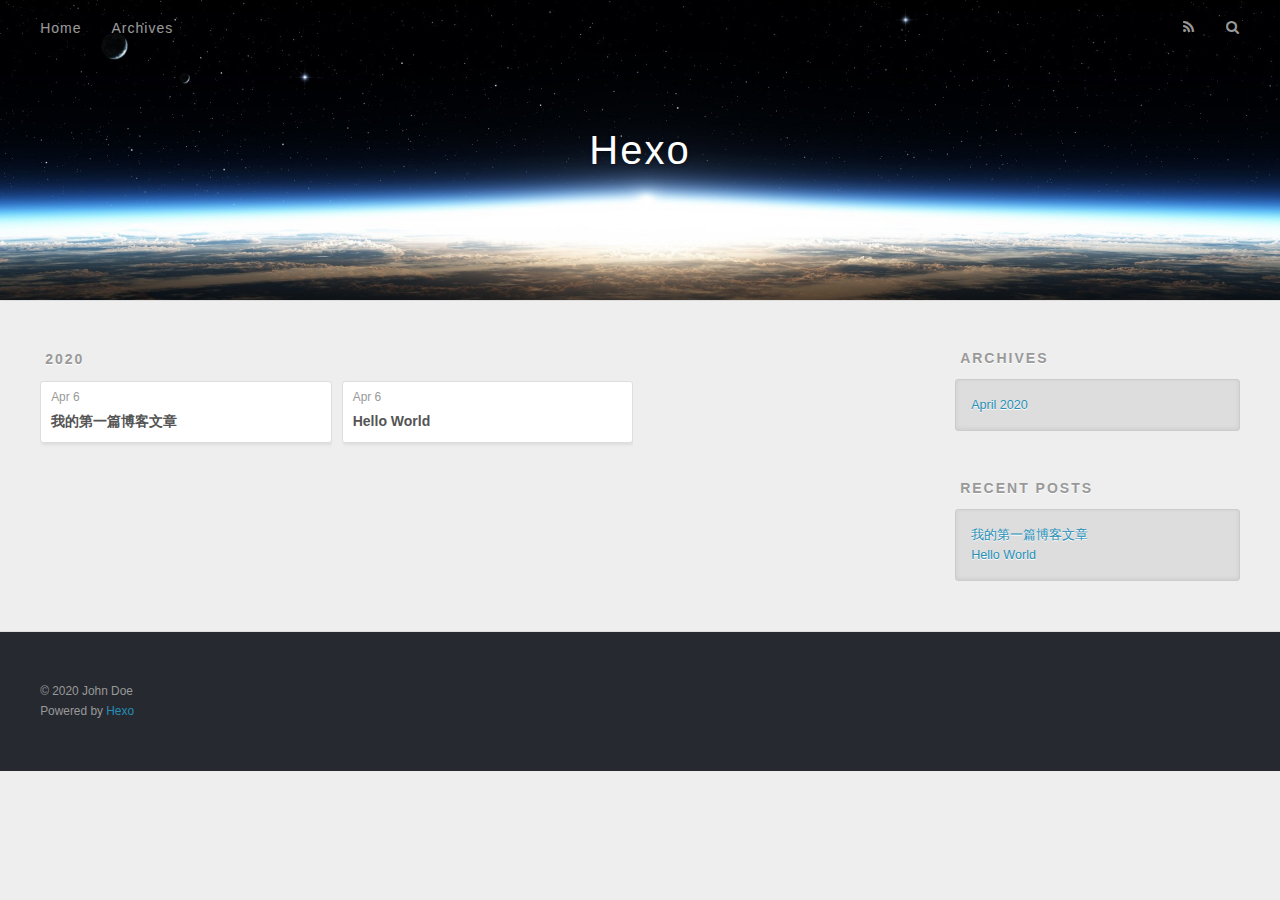
==== archives/index.html @ 7c528a24 "Site updated: 2020-04-06 23:21:14" ====
<!DOCTYPE html>
<html>
<head>
  <meta charset="utf-8">
  

  
  <title>Archives | Hexo</title>
  <meta name="viewport" content="width=device-width, initial-scale=1, maximum-scale=1">
  <meta property="og:type" content="website">
<meta property="og:title" content="Hexo">
<meta property="og:url" content="http://yoursite.com/archives/index.html">
<meta property="og:site_name" content="Hexo">
<meta property="og:locale" content="en_US">
<meta property="article:author" content="John Doe">
<meta name="twitter:card" content="summary">
  
    <link rel="alternate" href="/atom.xml" title="Hexo" type="application/atom+xml">
  
  
    <link rel="icon" href="/favicon.png">
  
  
    <link href="//fonts.googleapis.com/css?family=Source+Code+Pro" rel="stylesheet" type="text/css">
  
  
<link rel="stylesheet" href="/css/style.css">

<meta name="generator" content="Hexo 4.2.0"></head>

<body>
  <div id="container">
    <div id="wrap">
      <header id="header">
  <div id="banner"></div>
  <div id="header-outer" class="outer">
    <div id="header-title" class="inner">
      <h1 id="logo-wrap">
        <a href="/" id="logo">Hexo</a>
      </h1>
      
    </div>
    <div id="header-inner" class="inner">
      <nav id="main-nav">
        <a id="main-nav-toggle" class="nav-icon"></a>
        
          <a class="main-nav-link" href="/">Home</a>
        
          <a class="main-nav-link" href="/archives">Archives</a>
        
      </nav>
      <nav id="sub-nav">
        
          <a id="nav-rss-link" class="nav-icon" href="/atom.xml" title="RSS Feed"></a>
        
        <a id="nav-search-btn" class="nav-icon" title="Search"></a>
      </nav>
      <div id="search-form-wrap">
        <form action="//google.com/search" method="get" accept-charset="UTF-8" class="search-form"><input type="search" name="q" class="search-form-input" placeholder="Search"><button type="submit" class="search-form-submit">&#xF002;</button><input type="hidden" name="sitesearch" value="http://yoursite.com"></form>
      </div>
    </div>
  </div>
</header>
      <div class="outer">
        <section id="main">
  
  
    
    
      
      
      <section class="archives-wrap">
        <div class="archive-year-wrap">
          <a href="/archives/2020" class="archive-year">2020</a>
        </div>
        <div class="archives">
    
    <article class="archive-article archive-type-post">
  <div class="archive-article-inner">
    <header class="archive-article-header">
      <a href="/2020/04/06/%E6%88%91%E7%9A%84%E7%AC%AC%E4%B8%80%E7%AF%87%E5%8D%9A%E5%AE%A2%E6%96%87%E7%AB%A0/" class="archive-article-date">
  <time datetime="2020-04-06T15:05:26.000Z" itemprop="datePublished">Apr 6</time>
</a>
      
  
    <h1 itemprop="name">
      <a class="archive-article-title" href="/2020/04/06/%E6%88%91%E7%9A%84%E7%AC%AC%E4%B8%80%E7%AF%87%E5%8D%9A%E5%AE%A2%E6%96%87%E7%AB%A0/">我的第一篇博客文章</a>
    </h1>
  

    </header>
  </div>
</article>
  
    
    
    <article class="archive-article archive-type-post">
  <div class="archive-article-inner">
    <header class="archive-article-header">
      <a href="/2020/04/06/hello-world/" class="archive-article-date">
  <time datetime="2020-04-06T15:00:20.818Z" itemprop="datePublished">Apr 6</time>
</a>
      
  
    <h1 itemprop="name">
      <a class="archive-article-title" href="/2020/04/06/hello-world/">Hello World</a>
    </h1>
  

    </header>
  </div>
</article>
  
  
    </div></section>
  


</section>
        
          <aside id="sidebar">
  
    

  
    

  
    
  
    
  <div class="widget-wrap">
    <h3 class="widget-title">Archives</h3>
    <div class="widget">
      <ul class="archive-list"><li class="archive-list-item"><a class="archive-list-link" href="/archives/2020/04/">April 2020</a></li></ul>
    </div>
  </div>


  
    
  <div class="widget-wrap">
    <h3 class="widget-title">Recent Posts</h3>
    <div class="widget">
      <ul>
        
          <li>
            <a href="/2020/04/06/%E6%88%91%E7%9A%84%E7%AC%AC%E4%B8%80%E7%AF%87%E5%8D%9A%E5%AE%A2%E6%96%87%E7%AB%A0/">我的第一篇博客文章</a>
          </li>
        
          <li>
            <a href="/2020/04/06/hello-world/">Hello World</a>
          </li>
        
      </ul>
    </div>
  </div>

  
</aside>
        
      </div>
      <footer id="footer">
  
  <div class="outer">
    <div id="footer-info" class="inner">
      &copy; 2020 John Doe<br>
      Powered by <a href="http://hexo.io/" target="_blank">Hexo</a>
    </div>
  </div>
</footer>
    </div>
    <nav id="mobile-nav">
  
    <a href="/" class="mobile-nav-link">Home</a>
  
    <a href="/archives" class="mobile-nav-link">Archives</a>
  
</nav>
    

<script src="//ajax.googleapis.com/ajax/libs/jquery/2.0.3/jquery.min.js"></script>


  
<link rel="stylesheet" href="/fancybox/jquery.fancybox.css">

  
<script src="/fancybox/jquery.fancybox.pack.js"></script>




<script src="/js/script.js"></script>




  </div>
</body>
</html>
---- css/style.css ----
body {
  width: 100%;
}
body:before,
body:after {
  content: "";
  display: table;
}
body:after {
  clear: both;
}
html,
body,
div,
span,
applet,
object,
iframe,
h1,
h2,
h3,
h4,
h5,
h6,
p,
blockquote,
pre,
a,
abbr,
acronym,
address,
big,
cite,
code,
del,
dfn,
em,
img,
ins,
kbd,
q,
s,
samp,
small,
strike,
strong,
sub,
sup,
tt,
var,
dl,
dt,
dd,
ol,
ul,
li,
fieldset,
form,
label,
legend,
table,
caption,
tbody,
tfoot,
thead,
tr,
th,
td {
  margin: 0;
  padding: 0;
  border: 0;
  outline: 0;
  font-weight: inherit;
  font-style: inherit;
  font-family: inherit;
  font-size: 100%;
  vertical-align: baseline;
}
body {
  line-height: 1;
  color: #000;
  background: #fff;
}
ol,
ul {
  list-style: none;
}
table {
  border-collapse: separate;
  border-spacing: 0;
  vertical-align: middle;
}
caption,
th,
td {
  text-align: left;
  font-weight: normal;
  vertical-align: middle;
}
a img {
  border: none;
}
input,
button {
  margin: 0;
  padding: 0;
}
input::-moz-focus-inner,
button::-moz-focus-inner {
  border: 0;
  padding: 0;
}
@font-face {
  font-family: FontAwesome;
  font-style: normal;
  font-weight: normal;
  src: url("fonts/fontawesome-webfont.eot?v=#4.0.3");
  src: url("fonts/fontawesome-webfont.eot?#iefix&v=#4.0.3") format("embedded-opentype"), url("fonts/fontawesome-webfont.woff?v=#4.0.3") format("woff"), url("fonts/fontawesome-webfont.ttf?v=#4.0.3") format("truetype"), url("fonts/fontawesome-webfont.svg#fontawesomeregular?v=#4.0.3") format("svg");
}
html,
body,
#container {
  height: 100%;
}
body {
  background: #eee;
  font: 14px -apple-system, BlinkMacSystemFont, "Segoe UI", "Roboto", "Oxygen", "Ubuntu", "Cantarell", "Fira Sans", "Droid Sans", "Helvetica Neue", sans-serif;
  -webkit-text-size-adjust: 100%;
}
.outer {
  max-width: 1220px;
  margin: 0 auto;
  padding: 0 20px;
}
.outer:before,
.outer:after {
  content: "";
  display: table;
}
.outer:after {
  clear: both;
}
.inner {
  display: inline;
  float: left;
  width: 98.33333333333333%;
  margin: 0 0.833333333333333%;
}
.left,
.alignleft {
  float: left;
}
.right,
.alignright {
  float: right;
}
.clear {
  clear: both;
}
#container {
  position: relative;
}
.mobile-nav-on {
  overflow: hidden;
}
#wrap {
  height: 100%;
  width: 100%;
  position: absolute;
  top: 0;
  left: 0;
  -webkit-transition: 0.2s ease-out;
  -moz-transition: 0.2s ease-out;
  -ms-transition: 0.2s ease-out;
  transition: 0.2s ease-out;
  z-index: 1;
  background: #eee;
}
.mobile-nav-on #wrap {
  left: 280px;
}
@media screen and (min-width: 768px) {
  #main {
    display: inline;
    float: left;
    width: 73.33333333333333%;
    margin: 0 0.833333333333333%;
  }
}
.article-date,
.article-category-link,
.archive-year,
.widget-title {
  text-decoration: none;
  text-transform: uppercase;
  letter-spacing: 2px;
  color: #999;
  margin-bottom: 1em;
  margin-left: 5px;
  line-height: 1em;
  text-shadow: 0 1px #fff;
  font-weight: bold;
}
.article-inner,
.archive-article-inner {
  background: #fff;
  -webkit-box-shadow: 1px 2px 3px #ddd;
  box-shadow: 1px 2px 3px #ddd;
  border: 1px solid #ddd;
  border-radius: 3px;
}
.article-entry h1,
.widget h1 {
  font-size: 2em;
}
.article-entry h2,
.widget h2 {
  font-size: 1.5em;
}
.article-entry h3,
.widget h3 {
  font-size: 1.3em;
}
.article-entry h4,
.widget h4 {
  font-size: 1.2em;
}
.article-entry h5,
.widget h5 {
  font-size: 1em;
}
.article-entry h6,
.widget h6 {
  font-size: 1em;
  color: #999;
}
.article-entry hr,
.widget hr {
  border: 1px dashed #ddd;
}
.article-entry strong,
.widget strong {
  font-weight: bold;
}
.article-entry em,
.widget em,
.article-entry cite,
.widget cite {
  font-style: italic;
}
.article-entry sup,
.widget sup,
.article-entry sub,
.widget sub {
  font-size: 0.75em;
  line-height: 0;
  position: relative;
  vertical-align: baseline;
}
.article-entry sup,
.widget sup {
  top: -0.5em;
}
.article-entry sub,
.widget sub {
  bottom: -0.2em;
}
.article-entry small,
.widget small {
  font-size: 0.85em;
}
.article-entry acronym,
.widget acronym,
.article-entry abbr,
.widget abbr {
  border-bottom: 1px dotted;
}
.article-entry ul,
.widget ul,
.article-entry ol,
.widget ol,
.article-entry dl,
.widget dl {
  margin: 0 20px;
  line-height: 1.6em;
}
.article-entry ul ul,
.widget ul ul,
.article-entry ol ul,
.widget ol ul,
.article-entry ul ol,
.widget ul ol,
.article-entry ol ol,
.widget ol ol {
  margin-top: 0;
  margin-bottom: 0;
}
.article-entry ul,
.widget ul {
  list-style: disc;
}
.article-entry ol,
.widget ol {
  list-style: decimal;
}
.article-entry dt,
.widget dt {
  font-weight: bold;
}
#header {
  height: 300px;
  position: relative;
  border-bottom: 1px solid #ddd;
}
#header:before,
#header:after {
  content: "";
  position: absolute;
  left: 0;
  right: 0;
  height: 40px;
}
#header:before {
  top: 0;
  background: -webkit-linear-gradient(rgba(0,0,0,0.2), transparent);
  background: -moz-linear-gradient(rgba(0,0,0,0.2), transparent);
  background: -ms-linear-gradient(rgba(0,0,0,0.2), transparent);
  background: linear-gradient(rgba(0,0,0,0.2), transparent);
}
#header:after {
  bottom: 0;
  background: -webkit-linear-gradient(transparent, rgba(0,0,0,0.2));
  background: -moz-linear-gradient(transparent, rgba(0,0,0,0.2));
  background: -ms-linear-gradient(transparent, rgba(0,0,0,0.2));
  background: linear-gradient(transparent, rgba(0,0,0,0.2));
}
#header-outer {
  height: 100%;
  position: relative;
}
#header-inner {
  position: relative;
  overflow: hidden;
}
#banner {
  position: absolute;
  top: 0;
  left: 0;
  width: 100%;
  height: 100%;
  background: url("images/banner.jpg") center #000;
  -webkit-background-size: cover;
  -moz-background-size: cover;
  background-size: cover;
  z-index: -1;
}
#header-title {
  text-align: center;
  height: 40px;
  position: absolute;
  top: 50%;
  left: 0;
  margin-top: -20px;
}
#logo,
#subtitle {
  text-decoration: none;
  color: #fff;
  font-weight: 300;
  text-shadow: 0 1px 4px rgba(0,0,0,0.3);
}
#logo {
  font-size: 40px;
  line-height: 40px;
  letter-spacing: 2px;
}
#subtitle {
  font-size: 16px;
  line-height: 16px;
  letter-spacing: 1px;
}
#subtitle-wrap {
  margin-top: 16px;
}
#main-nav {
  float: left;
  margin-left: -15px;
}
.nav-icon,
.main-nav-link {
  float: left;
  color: #fff;
  opacity: 0.6;
  text-decoration: none;
  text-shadow: 0 1px rgba(0,0,0,0.2);
  -webkit-transition: opacity 0.2s;
  -moz-transition: opacity 0.2s;
  -ms-transition: opacity 0.2s;
  transition: opacity 0.2s;
  display: block;
  padding: 20px 15px;
}
.nav-icon:hover,
.main-nav-link:hover {
  opacity: 1;
}
.nav-icon {
  font-family: FontAwesome;
  text-align: center;
  font-size: 14px;
  width: 14px;
  height: 14px;
  padding: 20px 15px;
  position: relative;
  cursor: pointer;
}
.main-nav-link {
  font-weight: 300;
  letter-spacing: 1px;
}
@media screen and (max-width: 479px) {
  .main-nav-link {
    display: none;
  }
}
#main-nav-toggle {
  display: none;
}
#main-nav-toggle:before {
  content: "\f0c9";
}
@media screen and (max-width: 479px) {
  #main-nav-toggle {
    display: block;
  }
}
#sub-nav {
  float: right;
  margin-right: -15px;
}
#nav-rss-link:before {
  content: "\f09e";
}
#nav-search-btn:before {
  content: "\f002";
}
#search-form-wrap {
  position: absolute;
  top: 15px;
  width: 150px;
  height: 30px;
  right: -150px;
  opacity: 0;
  -webkit-transition: 0.2s ease-out;
  -moz-transition: 0.2s ease-out;
  -ms-transition: 0.2s ease-out;
  transition: 0.2s ease-out;
}
#search-form-wrap.on {
  opacity: 1;
  right: 0;
}
@media screen and (max-width: 479px) {
  #search-form-wrap {
    width: 100%;
    right: -100%;
  }
}
.search-form {
  position: absolute;
  top: 0;
  left: 0;
  right: 0;
  background: #fff;
  padding: 5px 15px;
  border-radius: 15px;
  -webkit-box-shadow: 0 0 10px rgba(0,0,0,0.3);
  box-shadow: 0 0 10px rgba(0,0,0,0.3);
}
.search-form-input {
  border: none;
  background: none;
  color: #555;
  width: 100%;
  font: 13px -apple-system, BlinkMacSystemFont, "Segoe UI", "Roboto", "Oxygen", "Ubuntu", "Cantarell", "Fira Sans", "Droid Sans", "Helvetica Neue", sans-serif;
  outline: none;
}
.search-form-input::-webkit-search-results-decoration,
.search-form-input::-webkit-search-cancel-button {
  -webkit-appearance: none;
}
.search-form-submit {
  position: absolute;
  top: 50%;
  right: 10px;
  margin-top: -7px;
  font: 13px FontAwesome;
  border: none;
  background: none;
  color: #bbb;
  cursor: pointer;
}
.search-form-submit:hover,
.search-form-submit:focus {
  color: #777;
}
.article {
  margin: 50px 0;
}
.article-inner {
  overflow: hidden;
}
.article-meta:before,
.article-meta:after {
  content: "";
  display: table;
}
.article-meta:after {
  clear: both;
}
.article-date {
  float: left;
}
.article-category {
  float: left;
  line-height: 1em;
  color: #ccc;
  text-shadow: 0 1px #fff;
  margin-left: 8px;
}
.article-category:before {
  content: "\2022";
}
.article-category-link {
  margin: 0 12px 1em;
}
.article-header {
  padding: 20px 20px 0;
}
.article-title {
  text-decoration: none;
  font-size: 2em;
  font-weight: bold;
  color: #555;
  line-height: 1.1em;
  -webkit-transition: color 0.2s;
  -moz-transition: color 0.2s;
  -ms-transition: color 0.2s;
  transition: color 0.2s;
}
a.article-title:hover {
  color: #258fb8;
}
.article-entry {
  color: #555;
  padding: 0 20px;
}
.article-entry:before,
.article-entry:after {
  content: "";
  display: table;
}
.article-entry:after {
  clear: both;
}
.article-entry p,
.article-entry table {
  line-height: 1.6em;
  margin: 1.6em 0;
}
.article-entry h1,
.article-entry h2,
.article-entry h3,
.article-entry h4,
.article-entry h5,
.article-entry h6 {
  font-weight: bold;
}
.article-entry h1,
.article-entry h2,
.article-entry h3,
.article-entry h4,
.article-entry h5,
.article-entry h6 {
  line-height: 1.1em;
  margin: 1.1em 0;
}
.article-entry a {
  color: #258fb8;
  text-decoration: none;
}
.article-entry a:hover {
  text-decoration: underline;
}
.article-entry ul,
.article-entry ol,
.article-entry dl {
  margin-top: 1.6em;
  margin-bottom: 1.6em;
}
.article-entry img,
.article-entry video {
  max-width: 100%;
  height: auto;
  display: block;
  margin: auto;
}
.article-entry iframe {
  border: none;
}
.article-entry table {
  width: 100%;
  border-collapse: collapse;
  border-spacing: 0;
}
.article-entry th {
  font-weight: bold;
  border-bottom: 3px solid #ddd;
  padding-bottom: 0.5em;
}
.article-entry td {
  border-bottom: 1px solid #ddd;
  padding: 10px 0;
}
.article-entry blockquote {
  font-family: Georgia, "Times New Roman", serif;
  font-size: 1.4em;
  margin: 1.6em 20px;
  text-align: center;
}
.article-entry blockquote footer {
  font-size: 14px;
  margin: 1.6em 0;
  font-family: -apple-system, BlinkMacSystemFont, "Segoe UI", "Roboto", "Oxygen", "Ubuntu", "Cantarell", "Fira Sans", "Droid Sans", "Helvetica Neue", sans-serif;
}
.article-entry blockquote footer cite:before {
  content: "—";
  padding: 0 0.5em;
}
.article-entry .pullquote {
  text-align: left;
  width: 45%;
  margin: 0;
}
.article-entry .pullquote.left {
  margin-left: 0.5em;
  margin-right: 1em;
}
.article-entry .pullquote.right {
  margin-right: 0.5em;
  margin-left: 1em;
}
.article-entry .caption {
  color: #999;
  display: block;
  font-size: 0.9em;
  margin-top: 0.5em;
  position: relative;
  text-align: center;
}
.article-entry .video-container {
  position: relative;
  padding-top: 56.25%;
  height: 0;
  overflow: hidden;
}
.article-entry .video-container iframe,
.article-entry .video-container object,
.article-entry .video-container embed {
  position: absolute;
  top: 0;
  left: 0;
  width: 100%;
  height: 100%;
  margin-top: 0;
}
.article-more-link a {
  display: inline-block;
  line-height: 1em;
  padding: 6px 15px;
  border-radius: 15px;
  background: #eee;
  color: #999;
  text-shadow: 0 1px #fff;
  text-decoration: none;
}
.article-more-link a:hover {
  background: #258fb8;
  color: #fff;
  text-decoration: none;
  text-shadow: 0 1px #1e7293;
}
.article-footer {
  font-size: 0.85em;
  line-height: 1.6em;
  border-top: 1px solid #ddd;
  padding-top: 1.6em;
  margin: 0 20px 20px;
}
.article-footer:before,
.article-footer:after {
  content: "";
  display: table;
}
.article-footer:after {
  clear: both;
}
.article-footer a {
  color: #999;
  text-decoration: none;
}
.article-footer a:hover {
  color: #555;
}
.article-tag-list-item {
  float: left;
  margin-right: 10px;
}
.article-tag-list-link:before {
  content: "#";
}
.article-comment-link {
  float: right;
}
.article-comment-link:before {
  content: "\f075";
  font-family: FontAwesome;
  padding-right: 8px;
}
.article-share-link {
  cursor: pointer;
  float: right;
  margin-left: 20px;
}
.article-share-link:before {
  content: "\f064";
  font-family: FontAwesome;
  padding-right: 6px;
}
#article-nav {
  position: relative;
}
#article-nav:before,
#article-nav:after {
  content: "";
  display: table;
}
#article-nav:after {
  clear: both;
}
@media screen and (min-width: 768px) {
  #article-nav {
    margin: 50px 0;
  }
  #article-nav:before {
    width: 8px;
    height: 8px;
    position: absolute;
    top: 50%;
    left: 50%;
    margin-top: -4px;
    margin-left: -4px;
    content: "";
    border-radius: 50%;
    background: #ddd;
    -webkit-box-shadow: 0 1px 2px #fff;
    box-shadow: 0 1px 2px #fff;
  }
}
.article-nav-link-wrap {
  text-decoration: none;
  text-shadow: 0 1px #fff;
  color: #999;
  -webkit-box-sizing: border-box;
  -moz-box-sizing: border-box;
  box-sizing: border-box;
  margin-top: 50px;
  text-align: center;
  display: block;
}
.article-nav-link-wrap:hover {
  color: #555;
}
@media screen and (min-width: 768px) {
  .article-nav-link-wrap {
    width: 50%;
    margin-top: 0;
  }
}
@media screen and (min-width: 768px) {
  #article-nav-newer {
    float: left;
    text-align: right;
    padding-right: 20px;
  }
}
@media screen and (min-width: 768px) {
  #article-nav-older {
    float: right;
    text-align: left;
    padding-left: 20px;
  }
}
.article-nav-caption {
  text-transform: uppercase;
  letter-spacing: 2px;
  color: #ddd;
  line-height: 1em;
  font-weight: bold;
}
#article-nav-newer .article-nav-caption {
  margin-right: -2px;
}
.article-nav-title {
  font-size: 0.85em;
  line-height: 1.6em;
  margin-top: 0.5em;
}
.article-share-box {
  position: absolute;
  display: none;
  background: #fff;
  -webkit-box-shadow: 1px 2px 10px rgba(0,0,0,0.2);
  box-shadow: 1px 2px 10px rgba(0,0,0,0.2);
  border-radius: 3px;
  margin-left: -145px;
  overflow: hidden;
  z-index: 1;
}
.article-share-box.on {
  display: block;
}
.article-share-input {
  width: 100%;
  background: none;
  -webkit-box-sizing: border-box;
  -moz-box-sizing: border-box;
  box-sizing: border-box;
  font: 14px -apple-system, BlinkMacSystemFont, "Segoe UI", "Roboto", "Oxygen", "Ubuntu", "Cantarell", "Fira Sans", "Droid Sans", "Helvetica Neue", sans-serif;
  padding: 0 15px;
  color: #555;
  outline: none;
  border: 1px solid #ddd;
  border-radius: 3px 3px 0 0;
  height: 36px;
  line-height: 36px;
}
.article-share-links {
  background: #eee;
}
.article-share-links:before,
.article-share-links:after {
  content: "";
  display: table;
}
.article-share-links:after {
  clear: both;
}
.article-share-twitter,
.article-share-facebook,
.article-share-pinterest,
.article-share-google {
  width: 50px;
  height: 36px;
  display: block;
  float: left;
  position: relative;
  color: #999;
  text-shadow: 0 1px #fff;
}
.article-share-twitter:before,
.article-share-facebook:before,
.article-share-pinterest:before,
.article-share-google:before {
  font-size: 20px;
  font-family: FontAwesome;
  width: 20px;
  height: 20px;
  position: absolute;
  top: 50%;
  left: 50%;
  margin-top: -10px;
  margin-left: -10px;
  text-align: center;
}
.article-share-twitter:hover,
.article-share-facebook:hover,
.article-share-pinterest:hover,
.article-share-google:hover {
  color: #fff;
}
.article-share-twitter:before {
  content: "\f099";
}
.article-share-twitter:hover {
  background: #00aced;
  text-shadow: 0 1px #008abe;
}
.article-share-facebook:before {
  content: "\f09a";
}
.article-share-facebook:hover {
  background: #3b5998;
  text-shadow: 0 1px #2f477a;
}
.article-share-pinterest:before {
  content: "\f0d2";
}
.article-share-pinterest:hover {
  background: #cb2027;
  text-shadow: 0 1px #a21a1f;
}
.article-share-google:before {
  content: "\f0d5";
}
.article-share-google:hover {
  background: #dd4b39;
  text-shadow: 0 1px #be3221;
}
.article-gallery {
  background: #000;
  position: relative;
}
.article-gallery-photos {
  position: relative;
  overflow: hidden;
}
.article-gallery-img {
  display: none;
  max-width: 100%;
}
.article-gallery-img:first-child {
  display: block;
}
.article-gallery-img.loaded {
  position: absolute;
  display: block;
}
.article-gallery-img img {
  display: block;
  max-width: 100%;
  margin: 0 auto;
}
#comments {
  background: #fff;
  -webkit-box-shadow: 1px 2px 3px #ddd;
  box-shadow: 1px 2px 3px #ddd;
  padding: 20px;
  border: 1px solid #ddd;
  border-radius: 3px;
  margin: 50px 0;
}
#comments a {
  color: #258fb8;
}
.archives-wrap {
  margin: 50px 0;
}
.archives:before,
.archives:after {
  content: "";
  display: table;
}
.archives:after {
  clear: both;
}
.archive-year-wrap {
  margin-bottom: 1em;
}
.archives {
  -webkit-column-gap: 10px;
  -moz-column-gap: 10px;
  column-gap: 10px;
}
@media screen and (min-width: 480px) and (max-width: 767px) {
  .archives {
    -webkit-column-count: 2;
    -moz-column-count: 2;
    column-count: 2;
  }
}
@media screen and (min-width: 768px) {
  .archives {
    -webkit-column-count: 3;
    -moz-column-count: 3;
    column-count: 3;
  }
}
.archive-article {
  -webkit-column-break-inside: avoid;
  page-break-inside: avoid;
  overflow: hidden;
  break-inside: avoid-column;
}
.archive-article-inner {
  padding: 10px;
  margin-bottom: 15px;
}
.archive-article-title {
  text-decoration: none;
  font-weight: bold;
  color: #555;
  -webkit-transition: color 0.2s;
  -moz-transition: color 0.2s;
  -ms-transition: color 0.2s;
  transition: color 0.2s;
  line-height: 1.6em;
}
.archive-article-title:hover {
  color: #258fb8;
}
.archive-article-footer {
  margin-top: 1em;
}
.archive-article-date {
  color: #999;
  text-decoration: none;
  font-size: 0.85em;
  line-height: 1em;
  margin-bottom: 0.5em;
  display: block;
}
#page-nav {
  margin: 50px auto;
  background: #fff;
  -webkit-box-shadow: 1px 2px 3px #ddd;
  box-shadow: 1px 2px 3px #ddd;
  border: 1px solid #ddd;
  border-radius: 3px;
  text-align: center;
  color: #999;
  overflow: hidden;
}
#page-nav:before,
#page-nav:after {
  content: "";
  display: table;
}
#page-nav:after {
  clear: both;
}
#page-nav a,
#page-nav span {
  padding: 10px 20px;
  line-height: 1;
  height: 2ex;
}
#page-nav a {
  color: #999;
  text-decoration: none;
}
#page-nav a:hover {
  background: #999;
  color: #fff;
}
#page-nav .prev {
  float: left;
}
#page-nav .next {
  float: right;
}
#page-nav .page-number {
  display: inline-block;
}
@media screen and (max-width: 479px) {
  #page-nav .page-number {
    display: none;
  }
}
#page-nav .current {
  color: #555;
  font-weight: bold;
}
#page-nav .space {
  color: #ddd;
}
#footer {
  background: #262a30;
  padding: 50px 0;
  border-top: 1px solid #ddd;
  color: #999;
}
#footer a {
  color: #258fb8;
  text-decoration: none;
}
#footer a:hover {
  text-decoration: underline;
}
#footer-info {
  line-height: 1.6em;
  font-size: 0.85em;
}
.article-entry pre,
.article-entry .highlight {
  background: #2d2d2d;
  margin: 0 -20px;
  padding: 15px 20px;
  border-style: solid;
  border-color: #ddd;
  border-width: 1px 0;
  overflow: auto;
  color: #ccc;
  line-height: 22.400000000000002px;
}
.article-entry .highlight .gutter pre,
.article-entry .gist .gist-file .gist-data .line-numbers {
  color: #666;
  font-size: 0.85em;
}
.article-entry pre,
.article-entry code {
  font-family: "Source Code Pro", Consolas, Monaco, Menlo, Consolas, monospace;
}
.article-entry code {
  background: #eee;
  text-shadow: 0 1px #fff;
  padding: 0 0.3em;
}
.article-entry pre code {
  background: none;
  text-shadow: none;
  padding: 0;
}
.article-entry .highlight pre {
  border: none;
  margin: 0;
  padding: 0;
}
.article-entry .highlight table {
  margin: 0;
  width: auto;
}
.article-entry .highlight td {
  border: none;
  padding: 0;
}
.article-entry .highlight figcaption {
  font-size: 0.85em;
  color: #999;
  line-height: 1em;
  margin-bottom: 1em;
}
.article-entry .highlight figcaption:before,
.article-entry .highlight figcaption:after {
  content: "";
  display: table;
}
.article-entry .highlight figcaption:after {
  clear: both;
}
.article-entry .highlight figcaption a {
  float: right;
}
.article-entry .highlight .gutter pre {
  text-align: right;
  padding-right: 20px;
}
.article-entry .highlight .line {
  height: 22.400000000000002px;
}
.article-entry .highlight .line.marked {
  background: #515151;
}
.article-entry .gist {
  margin: 0 -20px;
  border-style: solid;
  border-color: #ddd;
  border-width: 1px 0;
  background: #2d2d2d;
  padding: 15px 20px 15px 0;
}
.article-entry .gist .gist-file {
  border: none;
  font-family: "Source Code Pro", Consolas, Monaco, Menlo, Consolas, monospace;
  margin: 0;
}
.article-entry .gist .gist-file .gist-data {
  background: none;
  border: none;
}
.article-entry .gist .gist-file .gist-data .line-numbers {
  background: none;
  border: none;
  padding: 0 20px 0 0;
}
.article-entry .gist .gist-file .gist-data .line-data {
  padding: 0 !important;
}
.article-entry .gist .gist-file .highlight {
  margin: 0;
  padding: 0;
  border: none;
}
.article-entry .gist .gist-file .gist-meta {
  background: #2d2d2d;
  color: #999;
  font: 0.85em -apple-system, BlinkMacSystemFont, "Segoe UI", "Roboto", "Oxygen", "Ubuntu", "Cantarell", "Fira Sans", "Droid Sans", "Helvetica Neue", sans-serif;
  text-shadow: 0 0;
  padding: 0;
  margin-top: 1em;
  margin-left: 20px;
}
.article-entry .gist .gist-file .gist-meta a {
  color: #258fb8;
  font-weight: normal;
}
.article-entry .gist .gist-file .gist-meta a:hover {
  text-decoration: underline;
}
pre .comment,
pre .title {
  color: #999;
}
pre .variable,
pre .attribute,
pre .tag,
pre .regexp,
pre .ruby .constant,
pre .xml .tag .title,
pre .xml .pi,
pre .xml .doctype,
pre .html .doctype,
pre .css .id,
pre .css .class,
pre .css .pseudo {
  color: #f2777a;
}
pre .number,
pre .preprocessor,
pre .built_in,
pre .literal,
pre .params,
pre .constant {
  color: #f99157;
}
pre .class,
pre .ruby .class .title,
pre .css .rules .attribute {
  color: #9c9;
}
pre .string,
pre .value,
pre .inheritance,
pre .header,
pre .ruby .symbol,
pre .xml .cdata {
  color: #9c9;
}
pre .css .hexcolor {
  color: #6cc;
}
pre .function,
pre .python .decorator,
pre .python .title,
pre .ruby .function .title,
pre .ruby .title .keyword,
pre .perl .sub,
pre .javascript .title,
pre .coffeescript .title {
  color: #69c;
}
pre .keyword,
pre .javascript .function {
  color: #c9c;
}
@media screen and (max-width: 479px) {
  #mobile-nav {
    position: absolute;
    top: 0;
    left: 0;
    width: 280px;
    height: 100%;
    background: #191919;
    border-right: 1px solid #fff;
  }
}
@media screen and (max-width: 479px) {
  .mobile-nav-link {
    display: block;
    color: #999;
    text-decoration: none;
    padding: 15px 20px;
    font-weight: bold;
  }
  .mobile-nav-link:hover {
    color: #fff;
  }
}
@media screen and (min-width: 768px) {
  #sidebar {
    display: inline;
    float: left;
    width: 23.333333333333332%;
    margin: 0 0.833333333333333%;
  }
}
.widget-wrap {
  margin: 50px 0;
}
.widget {
  color: #777;
  text-shadow: 0 1px #fff;
  background: #ddd;
  -webkit-box-shadow: 0 -1px 4px #ccc inset;
  box-shadow: 0 -1px 4px #ccc inset;
  border: 1px solid #ccc;
  padding: 15px;
  border-radius: 3px;
}
.widget a {
  color: #258fb8;
  text-decoration: none;
}
.widget a:hover {
  text-decoration: underline;
}
.widget ul ul,
.widget ol ul,
.widget dl ul,
.widget ul ol,
.widget ol ol,
.widget dl ol,
.widget ul dl,
.widget ol dl,
.widget dl dl {
  margin-left: 15px;
  list-style: disc;
}
.widget {
  line-height: 1.6em;
  word-wrap: break-word;
  font-size: 0.9em;
}
.widget ul,
.widget ol {
  list-style: none;
  margin: 0;
}
.widget ul ul,
.widget ol ul,
.widget ul ol,
.widget ol ol {
  margin: 0 20px;
}
.widget ul ul,
.widget ol ul {
  list-style: disc;
}
.widget ul ol,
.widget ol ol {
  list-style: decimal;
}
.category-list-count,
.tag-list-count,
.archive-list-count {
  padding-left: 5px;
  color: #999;
  font-size: 0.85em;
}
.category-list-count:before,
.tag-list-count:before,
.archive-list-count:before {
  content: "(";
}
.category-list-count:after,
.tag-list-count:after,
.archive-list-count:after {
  content: ")";
}
.tagcloud a {
  margin-right: 5px;
  display: inline-block;
}
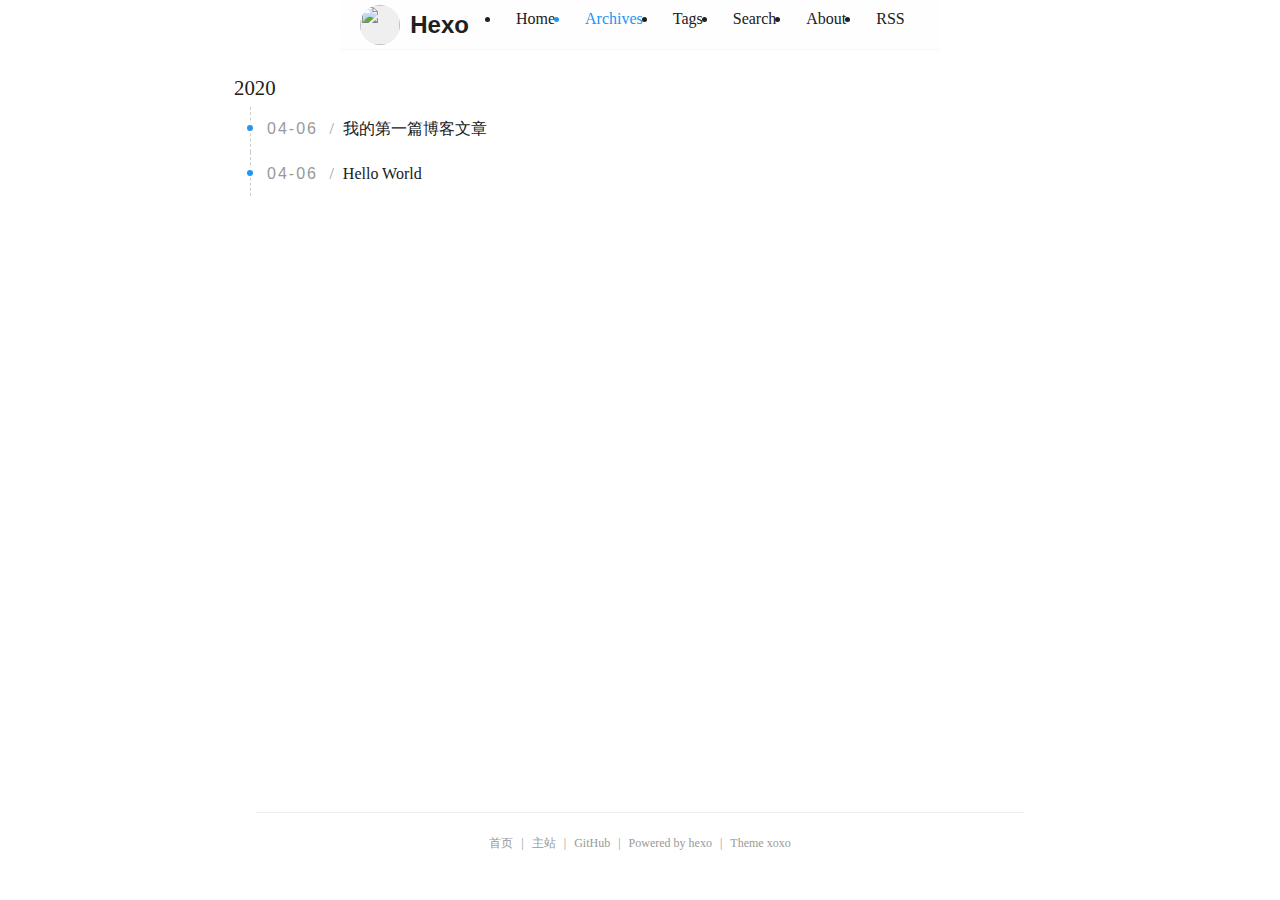
==== commit ae1f8b0b: "Site updated: 2020-04-06 23:37:53" ====
--- a/archives/index.html
+++ b/archives/index.html
@@ -1,201 +1,274 @@
+
 <!DOCTYPE html>
-<html>
+<html lang="en">
+
+
 <head>
-  <meta charset="utf-8">
-  
-
-  
-  <title>Archives | Hexo</title>
-  <meta name="viewport" content="width=device-width, initial-scale=1, maximum-scale=1">
-  <meta property="og:type" content="website">
-<meta property="og:title" content="Hexo">
-<meta property="og:url" content="http://yoursite.com/archives/index.html">
-<meta property="og:site_name" content="Hexo">
-<meta property="og:locale" content="en_US">
-<meta property="article:author" content="John Doe">
-<meta name="twitter:card" content="summary">
-  
-    <link rel="alternate" href="/atom.xml" title="Hexo" type="application/atom+xml">
-  
-  
-    <link rel="icon" href="/favicon.png">
-  
-  
-    <link href="//fonts.googleapis.com/css?family=Source+Code+Pro" rel="stylesheet" type="text/css">
-  
-  
-<link rel="stylesheet" href="/css/style.css">
-
+  <meta charset="UTF-8">
+  <meta name="viewport" content="width=device-width, initial-scale=1, maximum-scale=1.0, user-scalable=no">
+  <meta name="theme-color" content="#202020"/>
+  <meta http-equiv="x-ua-compatible" content="ie=edge">
+  <script src="//busuanzi.ibruce.info/busuanzi/2.3/busuanzi.pure.mini.js" async></script>
+  
+  
+    <meta name="keywords" content="" />
+  
+
+  
+    <meta name="description" content="Hexo," />
+  
+  
+  <link rel="icon" type="image/x-icon" href="/logo.png">
+  <title>archives [ Hexo ]</title>
+  
+    <!-- stylesheets list from config.yml -->
+    
+      <link rel="stylesheet" href="//cdn.bootcss.com/pure/1.0.0/pure-min.css">
+    
+      <link rel="stylesheet" href="/css/xoxo.css">
+    
+  
 <meta name="generator" content="Hexo 4.2.0"></head>
 
+
 <body>
-  <div id="container">
-    <div id="wrap">
-      <header id="header">
-  <div id="banner"></div>
-  <div id="header-outer" class="outer">
-    <div id="header-title" class="inner">
-      <h1 id="logo-wrap">
-        <a href="/" id="logo">Hexo</a>
-      </h1>
-      
-    </div>
-    <div id="header-inner" class="inner">
-      <nav id="main-nav">
-        <a id="main-nav-toggle" class="nav-icon"></a>
-        
-          <a class="main-nav-link" href="/">Home</a>
-        
-          <a class="main-nav-link" href="/archives">Archives</a>
-        
-      </nav>
-      <nav id="sub-nav">
-        
-          <a id="nav-rss-link" class="nav-icon" href="/atom.xml" title="RSS Feed"></a>
-        
-        <a id="nav-search-btn" class="nav-icon" title="Search"></a>
-      </nav>
-      <div id="search-form-wrap">
-        <form action="//google.com/search" method="get" accept-charset="UTF-8" class="search-form"><input type="search" name="q" class="search-form-input" placeholder="Search"><button type="submit" class="search-form-submit">&#xF002;</button><input type="hidden" name="sitesearch" value="http://yoursite.com"></form>
-      </div>
-    </div>
+  <div class="nav-container">
+    <nav class="home-menu pure-menu pure-menu-horizontal">
+  <a class="pure-menu-heading" href="/">
+    <img class="avatar" src="http://yoursite.com/images/logo.png">
+    <span class="title">Hexo</span>
+  </a>
+
+  <ul class="pure-menu-list clearfix">
+      
+          
+            <li class="pure-menu-item"><a href="/" class="pure-menu-link">Home</a></li>
+          
+      
+          
+            <li class="pure-menu-item actived"><a href="/archives" class="pure-menu-link">Archives</a></li>
+          
+      
+          
+            <li class="pure-menu-item"><a href="/tags" class="pure-menu-link">Tags</a></li>
+          
+      
+          
+            <li class="pure-menu-item"><a href="/search" class="pure-menu-link">Search</a></li>
+          
+      
+          
+            <li class="pure-menu-item"><a href="https://0xff000000.com" target="_blank" rel="noopener" class="pure-menu-link">About</a></li>
+          
+      
+          
+            <li class="pure-menu-item"><a href="/atom.xml" class="pure-menu-link">RSS</a></li>
+          
+      
+  </ul>
+   
+</nav>
   </div>
-</header>
-      <div class="outer">
-        <section id="main">
-  
-  
-    
-    
-      
-      
-      <section class="archives-wrap">
-        <div class="archive-year-wrap">
-          <a href="/archives/2020" class="archive-year">2020</a>
-        </div>
-        <div class="archives">
-    
-    <article class="archive-article archive-type-post">
-  <div class="archive-article-inner">
-    <header class="archive-article-header">
-      <a href="/2020/04/06/%E6%88%91%E7%9A%84%E7%AC%AC%E4%B8%80%E7%AF%87%E5%8D%9A%E5%AE%A2%E6%96%87%E7%AB%A0/" class="archive-article-date">
-  <time datetime="2020-04-06T15:05:26.000Z" itemprop="datePublished">Apr 6</time>
-</a>
-      
-  
-    <h1 itemprop="name">
-      <a class="archive-article-title" href="/2020/04/06/%E6%88%91%E7%9A%84%E7%AC%AC%E4%B8%80%E7%AF%87%E5%8D%9A%E5%AE%A2%E6%96%87%E7%AB%A0/">我的第一篇博客文章</a>
-    </h1>
-  
-
-    </header>
+
+  <div class="container" id="content-outer">
+    <div class="inner" id="content-inner">
+      
+
+  
+  
+    
+    
+    <section class="post page archives">
+      <h3 class="archive-year-wrap">
+        <a href="/archives/2020" class="archive-year">
+          2020
+        </a>
+      </h3>
+      <div class="archives">
+  
+  <div class="archive" >
+  <a class="post-go" href="/2020/04/06/我的第一篇博客文章/">
+    <div>
+      <span class="date">
+        04-06
+      </span>
+      <span class="slash">/</span>
+      我的第一篇博客文章
+    </div>
+
+    <!--<div class="excerpt">-->
+      <!---->
+    <!--</div>-->
+  </a>
+
+</div>
+
+  
+  
+  <div class="archive" >
+  <a class="post-go" href="/2020/04/06/hello-world/">
+    <div>
+      <span class="date">
+        04-06
+      </span>
+      <span class="slash">/</span>
+      Hello World
+    </div>
+
+    <!--<div class="excerpt">-->
+      <!---->
+    <!--</div>-->
+  </a>
+
+</div>
+
+
+  </div></section>
+
+    </div>
+
+    
+
   </div>
-</article>
-  
-    
-    
-    <article class="archive-article archive-type-post">
-  <div class="archive-article-inner">
-    <header class="archive-article-header">
-      <a href="/2020/04/06/hello-world/" class="archive-article-date">
-  <time datetime="2020-04-06T15:00:20.818Z" itemprop="datePublished">Apr 6</time>
-</a>
-      
-  
-    <h1 itemprop="name">
-      <a class="archive-article-title" href="/2020/04/06/hello-world/">Hello World</a>
-    </h1>
-  
-
-    </header>
-  </div>
-</article>
-  
-  
-    </div></section>
-  
-
-
-</section>
-        
-          <aside id="sidebar">
-  
-    
-
-  
-    
-
-  
-    
-  
-    
-  <div class="widget-wrap">
-    <h3 class="widget-title">Archives</h3>
-    <div class="widget">
-      <ul class="archive-list"><li class="archive-list-item"><a class="archive-list-link" href="/archives/2020/04/">April 2020</a></li></ul>
-    </div>
-  </div>
-
-
-  
-    
-  <div class="widget-wrap">
-    <h3 class="widget-title">Recent Posts</h3>
-    <div class="widget">
-      <ul>
-        
-          <li>
-            <a href="/2020/04/06/%E6%88%91%E7%9A%84%E7%AC%AC%E4%B8%80%E7%AF%87%E5%8D%9A%E5%AE%A2%E6%96%87%E7%AB%A0/">我的第一篇博客文章</a>
-          </li>
-        
-          <li>
-            <a href="/2020/04/06/hello-world/">Hello World</a>
-          </li>
-        
-      </ul>
-    </div>
-  </div>
-
-  
-</aside>
-        
-      </div>
-      <footer id="footer">
-  
-  <div class="outer">
-    <div id="footer-info" class="inner">
-      &copy; 2020 John Doe<br>
-      Powered by <a href="http://hexo.io/" target="_blank">Hexo</a>
-    </div>
-  </div>
+  <footer class="footer text-center">
+    <div id="bottom-inner">
+        <a class="bottom-item" href="https://blog.0xff000000.com" target="_blank" rel="noopener">首页</a> |
+        <a class="bottom-item" href="https://0xff000000.com" target="_blank">主站</a> |
+        <a class="bottom-item" href="https://github.com/KevinOfNeu" target="_blank">GitHub</a> |
+        <a class="bottom-item" href="https://hexo.io" target="_blank">Powered by hexo</a> |
+        <a class="bottom-item" href="https://github.com/KevinOfNeu/hexo-theme-xoxo" target="_blank">Theme xoxo</a>
+    </div>
 </footer>
-    </div>
-    <nav id="mobile-nav">
-  
-    <a href="/" class="mobile-nav-link">Home</a>
-  
-    <a href="/archives" class="mobile-nav-link">Archives</a>
-  
-</nav>
-    
-
-<script src="//ajax.googleapis.com/ajax/libs/jquery/2.0.3/jquery.min.js"></script>
-
-
-  
-<link rel="stylesheet" href="/fancybox/jquery.fancybox.css">
-
-  
-<script src="/fancybox/jquery.fancybox.pack.js"></script>
-
-
-
-
-<script src="/js/script.js"></script>
-
-
-
-
-  </div>
+  
+
+<script>
+  (function(window, document, undefined) {
+
+    var timer = null;
+
+    function returnTop() {
+      cancelAnimationFrame(timer);
+      timer = requestAnimationFrame(function fn() {
+        var oTop = document.body.scrollTop || document.documentElement.scrollTop;
+        if (oTop > 0) {
+          document.body.scrollTop = document.documentElement.scrollTop = oTop - 50;
+          timer = requestAnimationFrame(fn);
+        } else {
+          cancelAnimationFrame(timer);
+        }
+      });
+    }
+
+    var hearts = [];
+    window.requestAnimationFrame = (function() {
+      return window.requestAnimationFrame ||
+        window.webkitRequestAnimationFrame ||
+        window.mozRequestAnimationFrame ||
+        window.oRequestAnimationFrame ||
+        window.msRequestAnimationFrame ||
+        function(callback) {
+          setTimeout(callback, 1000 / 60);
+        }
+    })();
+    init();
+
+    function init() {
+      css(".heart{z-index:9999;width: 10px;height: 10px;position: fixed;background: #f00;transform: rotate(45deg);-webkit-transform: rotate(45deg);-moz-transform: rotate(45deg);}.heart:after,.heart:before{content: '';width: inherit;height: inherit;background: inherit;border-radius: 50%;-webkit-border-radius: 50%;-moz-border-radius: 50%;position: absolute;}.heart:after{top: -5px;}.heart:before{left: -5px;}");
+      attachEvent();
+      gameloop();
+      addMenuEvent();
+    }
+
+    function gameloop() {
+      for (var i = 0; i < hearts.length; i++) {
+        if (hearts[i].alpha <= 0) {
+          document.body.removeChild(hearts[i].el);
+          hearts.splice(i, 1);
+          continue;
+        }
+        hearts[i].y--;
+        hearts[i].scale += 0.004;
+        hearts[i].alpha -= 0.013;
+        hearts[i].el.style.cssText = "left:" + hearts[i].x + "px;top:" + hearts[i].y + "px;opacity:" + hearts[i].alpha + ";transform:scale(" + hearts[i].scale + "," + hearts[i].scale + ") rotate(45deg);background:" + hearts[i].color;
+      }
+      requestAnimationFrame(gameloop);
+    }
+
+    /**
+     * 给logo设置点击事件
+     * 
+     * - 回到顶部
+     * - 出现爱心
+     */
+    function attachEvent() {
+      var old = typeof window.onclick === "function" && window.onclick;
+      var logo = document.getElementById("logo");
+      if (logo) {
+        logo.onclick = function(event) {
+          returnTop();
+          old && old();
+          createHeart(event);
+        }
+      }
+      
+    }
+
+    function createHeart(event) {
+      var d = document.createElement("div");
+      d.className = "heart";
+      hearts.push({
+        el: d,
+        x: event.clientX - 5,
+        y: event.clientY - 5,
+        scale: 1,
+        alpha: 1,
+        color: randomColor()
+      });
+      document.body.appendChild(d);
+    }
+
+    function css(css) {
+      var style = document.createElement("style");
+      style.type = "text/css";
+      try {
+        style.appendChild(document.createTextNode(css));
+      } catch (ex) {
+        style.styleSheet.cssText = css;
+      }
+      document.getElementsByTagName('head')[0].appendChild(style);
+    }
+
+    function randomColor() {
+      // return "rgb(" + (~~(Math.random() * 255)) + "," + (~~(Math.random() * 255)) + "," + (~~(Math.random() * 255)) + ")";
+      return "#F44336";
+    }
+
+    function addMenuEvent() {
+      var menu = document.getElementById('menu-main-post');
+      if (menu) {
+        var toc = document.getElementById('toc');
+        if (toc) {
+          menu.onclick = function() {
+            if (toc) {
+              if (toc.style.display == 'block') {
+                toc.style.display = 'none';
+              } else {
+                toc.style.display = 'block';
+              }
+            }
+          };
+        } else {
+          menu.style.display = 'none';
+        }
+      }
+    }
+
+  })(window, document);
+</script>
+
+  
+
+
+
 </body>
-</html>+</html>
--- a/css/xoxo.css
+++ b/css/xoxo.css
@@ -0,0 +1,1018 @@
+.text-center {
+  text-align: center !important;
+}
+* {
+  box-sizing: border-box;
+}
+*:before,
+*:after {
+  box-sizing: border-box;
+}
+blockquote,
+body,
+fieldset,
+figure,
+menu,
+pre,
+ol,
+ul,
+dd,
+dl {
+  margin: 0;
+  padding: 0;
+  word-wrap: break-word;
+}
+ol,
+ul,
+dd,
+dl {
+  padding-left: 2rem;
+}
+h1 {
+  font-size: 1.5rem;
+}
+h2 {
+  font-size: 1.5rem;
+}
+h3 {
+  font-size: 1.25rem;
+}
+h4,
+h5,
+h6 {
+  font-size: 1rem;
+}
+h1,
+h2,
+h3,
+h4,
+h5,
+h6 {
+  margin: 0.5rem 0;
+  line-height: 1.5rem;
+  font-weight: 500;
+}
+b,
+optgroup,
+strong {
+  font-weight: 600;
+}
+a {
+  color: inherit;
+}
+p {
+  margin: 0.75rem 0;
+}
+a:link,
+a:visited,
+a:hover,
+a:active {
+  outline: none;
+  text-decoration: none;
+}
+.pr {
+  position: absolute !important;
+  right: 0;
+}
+.float-r {
+  float: right;
+}
+em {
+  color: #FF5722;
+  font-weight: bold;
+  font-style: normal;
+}
+footer {
+  width: 60%;
+  max-width: 840px;
+  margin-left: auto;
+  margin-right: auto;
+  background-color: #fff;
+  border-top: 0.5px solid #eee;
+  padding-bottom: 1rem!important;
+  padding-top: 1rem!important;
+  margin-top: 2rem!important;
+  color: #999;
+  font-size: 12px;
+  position: relative;
+  z-index: 1024;
+}
+footer .bottom-item {
+  margin-left: 5px;
+  margin-right: 5px;
+}
+footer .bottom-item:hover {
+  color: #2196F3;
+}
+.clearfix:before,
+.clearfix:after {
+  content: " ";
+  display: table;
+}
+.clearfix:after {
+  clear: both;
+}
+/* 设置滚动条的样式 */
+::-webkit-scrollbar {
+  width: 8px;
+}
+/* 滚动槽 */
+::-webkit-scrollbar-track {
+  border-radius: 10px;
+  box-shadow: inset 0 0 6px rgba(0, 0, 0, 0);
+}
+/* 滚动条滑块 */
+::-webkit-scrollbar-thumb {
+  background-color: rgba(0, 0, 0, 0.1);
+  border-radius: 10px;
+  box-shadow: inset 1px 1px 0 rgba(0, 0, 0, 0.1);
+}
+::-webkit-scrollbar-thumb:hover {
+  background-color: rgba(0, 0, 0, 0.3);
+  box-shadow: inset 1px 1px 0 rgba(0, 0, 0, 0.1);
+}
+::-moz-selection {
+  background: #64B5F6;
+  color: #fff;
+}
+::selection {
+  background: #64B5F6;
+  color: #fff;
+}
+.tag-button {
+  font-size: 14px;
+  line-height: 20px;
+  display: inline-block;
+  height: 20px;
+  margin: 3px;
+  padding: 0 10px;
+  color: #555;
+  border-radius: 3px;
+  background: #f6f6f6;
+  min-width: 30px;
+  text-align: center;
+}
+.tag-button a {
+  color: #555;
+}
+.tag-button:hover {
+  color: #555;
+  background: #efefef;
+}
+.post-page {
+  background-color: #fff;
+  max-width: 880px;
+  width: 100%;
+  padding: 10px;
+  position: relative;
+}
+@media screen and (min-width: 576px) {
+  .post-page {
+    padding: 10px 50px;
+  }
+}
+@media (max-width: 576px) {
+  .post-page {
+    padding: 10px 50px;
+  }
+}
+html,
+body {
+  font-size: 16px;
+  font-weight: 300;
+}
+body {
+  color: #202020;
+  line-height: 1.8rem;
+  margin: 0;
+}
+.nav-container {
+  display: -ms-flexbox;
+  display: flex;
+  position: fixed;
+  z-index: 100;
+  -ms-flex-align: center;
+      align-items: center;
+  width: 100%;
+}
+.nav-container .home-menu {
+  border-bottom-style: solid;
+  border-bottom-color: #f6f6f6;
+  border-bottom-width: 0.5px;
+  height: 50px;
+  padding: 5px 20px;
+  background: #fefefe;
+  -ms-flex-direction: row;
+      flex-direction: row;
+  display: -ms-flexbox;
+  display: flex;
+  -ms-flex-pack: justify;
+      justify-content: space-between;
+  overflow-y: scroll;
+  max-width: 1000px;
+  margin-left: auto;
+  margin-right: auto;
+}
+@media screen and (max-width: 615px) {
+  .nav-container .home-menu {
+    -ms-flex-pack: center;
+        justify-content: center;
+  }
+}
+@media screen and (min-width: 1280px) {
+  .nav-container .home-menu {
+    max-width: 880px;
+  }
+}
+.nav-container .home-menu .pure-menu-heading {
+  display: -ms-flexbox;
+  display: flex;
+  -ms-flex-direction: row;
+      flex-direction: row;
+  -ms-flex-align: center;
+      align-items: center;
+  -ms-flex-pack: center;
+      justify-content: center;
+}
+@media screen and (max-width: 615px) {
+  .nav-container .home-menu .pure-menu-heading {
+    display: none!important;
+  }
+}
+.nav-container .home-menu .pure-menu-heading .avatar {
+  width: 40px;
+  height: 40px;
+  background: #efefef;
+  border-radius: 20px;
+  border-style: none;
+  display: inline-block;
+  vertical-align: middle;
+}
+.nav-container .home-menu .pure-menu-heading .title {
+  color: #202020;
+  margin-left: 10px;
+  display: inline-block;
+  vertical-align: middle;
+  font-family: 'Montserrat', sans-serif;
+  font-weight: 700;
+  font-size: 24px;
+  line-height: 40px;
+}
+.nav-container .home-menu .pure-menu-list {
+  display: -ms-flexbox;
+  display: flex;
+}
+.nav-container .home-menu .pure-menu-list .toc-menu {
+  display: none;
+}
+@media screen and (min-width: 1280px) {
+  .nav-container .home-menu .pure-menu-list .toc-menu {
+    display: initial;
+  }
+}
+.nav-container .home-menu .pure-menu-list .menu-icon {
+  width: 18px;
+  height: 18px;
+}
+.nav-container .home-menu .pure-menu-list .pure-menu-children {
+  border: 1px solid #999;
+}
+.nav-container .home-menu .pure-menu-list .pure-menu-link {
+  padding: 4px 15px;
+  color: inherit;
+}
+.nav-container .home-menu .pure-menu-list .pure-menu-link:after {
+  content: ' ';
+}
+.nav-container .home-menu .pure-menu-list .pure-menu-link:focus {
+  background-color: #fff;
+}
+.nav-container .home-menu .pure-menu-list .pure-menu-item.actived {
+  color: #2196F3;
+}
+.slash {
+  color: #999;
+  padding-left: 5px;
+  padding-right: 5px;
+}
+.container {
+  padding-top: 60px;
+  margin: 0 auto;
+  max-width: 1000px;
+  min-height: calc(100vh - 120px);
+  width: 100%;
+}
+@media screen and (min-width: 1280px) {
+  .container {
+    max-width: 880px;
+  }
+}
+.recent-posts {
+  margin: 0 auto;
+  max-width: 800px;
+}
+@media (max-width: 576px) {
+  .recent-posts {
+    padding: 10px 50px;
+  }
+}
+.recent-posts .recent-post-item {
+  margin: 15px auto;
+  padding-top: 10px;
+  padding-bottom: 10px;
+  border-top: none;
+}
+.recent-posts .recent-post-item .post-excerpt {
+  color: #999;
+  font-size: 14px;
+}
+@media screen and (max-width: 576px) {
+  .recent-posts .recent-post-item .post-excerpt {
+    display: none;
+  }
+}
+.recent-posts .recent-post-item .post-meta {
+  font-size: 12px;
+  position: relative;
+  padding-right: 60px;
+  min-height: 30px;
+}
+.recent-posts .recent-post-item .title {
+  font-size: 12px;
+}
+.recent-posts .recent-post-item .title h2 {
+  font-size: 1.2rem;
+  font-weight: normal;
+}
+@media screen and (max-width: 576px) {
+  .recent-posts .recent-post-item .title h2 {
+    font-size: 1rem;
+  }
+}
+.recent-posts .recent-post-item .title:hover {
+  color: #2196F3;
+}
+.recent-posts .recent-post-item .more {
+  margin-top: -5px;
+  font-size: 14px!important;
+}
+.recent-posts .recent-post-item .more:hover {
+  color: #2196F3;
+}
+.recent-posts .recent-post-item .index-tag-list {
+  display: inline;
+  padding: 0;
+}
+.recent-posts .recent-post-item .index-tag-list .index-tag-list-item {
+  margin-right: 5px;
+  color: #999;
+  padding: 2px 5px;
+  background-color: #f6f6f6;
+  border-radius: 2px;
+  display: inline;
+  list-style: none;
+}
+.recent-posts .recent-post-item .index-tag-list .index-tag-list-item:hover {
+  background-color: #efefef;
+}
+.recent-posts .recent-post-item .time {
+  color: #999;
+}
+.page-nav {
+  margin: 10px 0 0;
+  padding: 10px 0 10px;
+}
+.page-nav .page-number {
+  font-size: 14px;
+  display: inline-block;
+  position: relative;
+  margin: 0 5px;
+  width: 28px;
+  height: 28px;
+  line-height: 28px;
+}
+.page-nav .page-number.current {
+  color: #fff;
+  background: #ccc;
+  border-radius: 14px;
+}
+.page-nav .page-number.current:hover {
+  color: #fff;
+}
+.page-nav .page-number:hover {
+  color: #2196F3;
+  border-radius: 14px;
+  border: 1px dashed #efefef;
+}
+.page-nav a:hover {
+  color: #2196F3;
+}
+.post-container {
+  display: -ms-flexbox;
+  display: flex;
+  -ms-flex-direction: row;
+      flex-direction: row;
+  -ms-flex-align: center;
+      align-items: center;
+  -ms-flex-pack: center;
+      justify-content: center;
+}
+.post-container .toc-container .toc-article {
+  display: none;
+}
+.post-container .toc-container .toc-article a:hover {
+  color: #2196F3;
+}
+@media screen and (min-width: 1260px) {
+  .post-container .toc-container .toc-article {
+    display: block;
+    position: fixed;
+    margin-left: -15px;
+    max-height: calc(100vh - 150px);
+    width: 200px;
+    top: 25%;
+    font-size: 12px;
+    padding: 10px;
+    overflow-y: auto;
+    overflow-x: auto;
+    border-radius: 4px;
+    background-color: #F6F6F6;
+  }
+}
+@media screen and (max-width: 1260px) {
+  .post-container .toc-container .toc-article {
+    display: none!important;
+  }
+}
+.post-container .toc-container .toc-article ol,
+.post-container .toc-container .toc-article ul {
+  list-style: none;
+  padding-left: 0;
+}
+.post-container .toc-container .toc-article ol ol,
+.post-container .toc-container .toc-article ul ol,
+.post-container .toc-container .toc-article ol ul,
+.post-container .toc-container .toc-article ul ul {
+  padding-left: 1rem;
+}
+.post-container .toc-container .toc-article .toc .toc-item {
+  text-overflow: ellipsis;
+  overflow: hidden;
+  white-space: nowrap;
+  width: 180px;
+}
+.post-container .toc-container .toc-article .toc .toc-item.toc-level-4 {
+  color: #444;
+}
+.post-container .toc-container .toc-article .toc .toc-item.toc-level-5 {
+  color: #555;
+}
+.post-container .toc-container .toc-article .toc .toc-item.toc-level-6 {
+  color: #666;
+}
+.post {
+  background-color: #fff;
+  max-width: 880px;
+  width: 100%;
+  padding: 10px;
+  position: relative;
+}
+@media screen and (min-width: 576px) {
+  .post {
+    padding: 10px 50px;
+  }
+}
+@media (max-width: 576px) {
+  .post {
+    padding: 10px 50px;
+  }
+}
+.post .post-header {
+  text-align: center;
+  margin: 10px 0 30px;
+}
+.post .post-header .title {
+  margin-bottom: 1rem;
+  line-height: 2rem;
+}
+.post .post-header .time {
+  color: #999;
+  font-size: 14px;
+}
+.post .post-header .read {
+  font-size: 14px;
+  color: #999;
+}
+.post .post-meta {
+  display: inline-block;
+}
+.post .post-meta .post-tags {
+  text-align: center;
+}
+.post .post-meta .post-tags .article-tag-list-item {
+  font-size: 14px;
+  line-height: 20px;
+  display: inline-block;
+  height: 20px;
+  margin: 3px;
+  padding: 0 10px;
+  color: #555;
+  border-radius: 3px;
+  background: #f6f6f6;
+  min-width: 30px;
+  text-align: center;
+}
+.post .post-meta .post-tags .article-tag-list-item a {
+  color: #555;
+}
+.post .post-meta .post-tags .article-tag-list-item:hover {
+  color: #555;
+  background: #efefef;
+}
+.post .post-meta .post-tags .article-tag-list {
+  padding-left: 0rem;
+}
+.post hr {
+  width: 100%;
+}
+.post blockquote {
+  padding: 1rem;
+  margin: 1rem 0;
+  padding-left: 20px;
+  border: 1px solid #eee;
+  border-left: 4px solid #ccc;
+  color: #555;
+}
+.post blockquote p {
+  margin: 0;
+}
+.post table {
+  max-width: 100%;
+}
+.post img {
+  text-align: center;
+  margin: 0 auto;
+  display: block;
+  max-width: 100%;
+  max-height: 1024px;
+}
+.post .post-content h2,
+.post .post-content h3,
+.post .post-content h4,
+.post .post-content h5,
+.post .post-content h6 {
+  padding-top: 70px;
+  margin-top: -56px;
+}
+.post .post-content table {
+  width: 100%;
+  max-width: 100%;
+  margin-bottom: 21px;
+  border: 1px solid #ddd;
+}
+.post .post-content table tr {
+  border-top: 1px solid #cccccc;
+  background-color: white;
+  margin: 0;
+  padding: 0;
+}
+.post .post-content table tr:nth-child(2n) {
+  background-color: #f8f8f8;
+}
+.post .post-content table th {
+  font-weight: bold;
+  border: 1px solid #cccccc;
+  text-align: left;
+  margin: 0;
+  padding: 6px 13px;
+  background-color: #f6f8fa;
+}
+.post .post-content table td {
+  border: 1px solid #cccccc;
+  text-align: left;
+  margin: 0;
+  padding: 6px 13px;
+}
+.post .post-content table th:first-child,
+.post .post-content table td:first-child {
+  margin-top: 0;
+}
+.post .post-content table th:last-child,
+.post .post-content table td:last-child {
+  margin-bottom: 0;
+}
+.post .post-content .note {
+  position: relative;
+  padding: 15px;
+  margin-bottom: 20px;
+  border: 1px solid #eee;
+  border-left-width: 5px;
+}
+.post .post-content .note p {
+  margin: 0;
+}
+.post .post-content .note.primary {
+  border-left-color: #6f42c1;
+}
+.post .post-content .note.info {
+  border-left-color: #428bca;
+}
+.post .post-content .note.success {
+  border-left-color: #5cb85c;
+}
+.post .post-content .note.warning {
+  border-left-color: #f0ad4e;
+}
+.post .post-content .note.danger {
+  border-left-color: #d9534f;
+}
+.post .post-content a {
+  color: #2196F3;
+}
+.page {
+  max-width: 880px;
+  border: none;
+  box-shadow: none;
+}
+.page hr {
+  width: 10%;
+}
+.page li {
+  padding: .25rem 0;
+}
+.page ul {
+  padding-left: 0px;
+}
+.page .tag-list .tag-list-item {
+  line-height: 20px;
+  display: inline-block;
+  height: 20px;
+  margin: 3px;
+  padding: 0 10px;
+  color: #555;
+  border-radius: 3px;
+  background: #f6f6f6;
+  min-width: 30px;
+  font-size: 14px;
+  text-align: center;
+  line-height: 30px;
+  height: 30px;
+  color: #2196F3;
+}
+.page .tag-list .tag-list-item a {
+  color: #555;
+}
+.page .tag-list .tag-list-item:hover {
+  color: #555;
+  background: #efefef;
+}
+.page .tag-list .tag-list-item .tag-list-link {
+  font-weight: 500;
+  margin-right: 5px;
+}
+.page .tag-list .tag-list-item:hover {
+  color: #2196F3;
+}
+.tag-page {
+  background-color: #fff;
+  max-width: 880px;
+  width: 100%;
+  padding: 10px;
+  position: relative;
+  border: none !important;
+  box-shadow: none !important;
+}
+@media screen and (min-width: 576px) {
+  .tag-page {
+    padding: 10px 50px;
+  }
+}
+@media (max-width: 576px) {
+  .tag-page {
+    padding: 10px 50px;
+  }
+}
+.tag-page .tag-item {
+  padding: .5rem 0;
+}
+.tag-page .tag-item time {
+  color: #999;
+  font-size: 14px;
+  float: right;
+}
+@media screen and (max-width: 576px) {
+  .tag-page .tag-item time {
+    display: block;
+    float: none;
+  }
+}
+.tag-page .tag-item a:hover {
+  color: #2196F3;
+}
+.post-nav {
+  background-color: #fff;
+  display: block;
+  font-size: 0;
+  margin: 15px auto;
+  max-width: 850px;
+  padding: 0 10px;
+  position: relative;
+}
+.post-nav .post-nav-item {
+  display: inline-block;
+  -ms-flex: 1;
+      flex: 1;
+  font-size: 14px;
+  padding: 10px 0;
+  position: relative;
+  vertical-align: top;
+  width: 49.5%;
+}
+.post-nav .post-nav-item:hover {
+  color: #2196F3;
+}
+.post-nav .post-nav-item span {
+  display: inline-block;
+  position: absolute;
+}
+.post-nav .post-nav-item a {
+  margin-left: 20px;
+  display: inline-block;
+}
+.post-nav .post-nav-prev {
+  text-align: right;
+}
+.post-nav .post-nav-prev a {
+  margin-right: 20px;
+}
+.post-nav .post-nav-prev span {
+  right: 0;
+}
+@media screen and (max-width: 576px) {
+  .post-nav {
+    display: none;
+  }
+}
+.category-list {
+  list-style: upper-alpha;
+}
+.category-list ol,
+.category-list ul {
+  list-style: lower-alpha;
+  padding-left: 1rem;
+}
+.category-list .category-list-link {
+  color: #202020 !important;
+}
+.category-list .category-list-link:hover {
+  color: #2196F3;
+}
+.category-list .category-list-count {
+  padding-left: 1rem;
+  color: #2196F3;
+}
+.disqus-comments {
+  background-color: #fff;
+  display: block;
+  margin: 0 auto;
+  width: 830px;
+  padding: 0 15px;
+}
+@media (max-width: 880px) {
+  .disqus-comments {
+    display: none!important;
+  }
+}
+.search-content .pure-input {
+  border-radius: 2px !important;
+}
+.search-content .pure-input:focus {
+  border-color: #2196F3 !important;
+}
+.search-content .search-result {
+  color: #999;
+}
+.search-result-list {
+  margin-top: 10px;
+}
+.search-result-list a.search-result-title {
+  color: #202020;
+  font-weight: normal;
+  font-size: 1.2rem;
+}
+.search-result-list a.search-result-title:hover {
+  color: #2196F3;
+}
+.search-result-list .search-keyword {
+  color: #FF5722;
+  font-weight: bold;
+}
+.archives .archive-year-wrap {
+  font-size: 1.3rem;
+  line-height: 1.3rem;
+}
+@media screen and (min-width: 476px) {
+  .archives .archive-year-wrap {
+    margin-left: -1rem;
+  }
+}
+.archives .archive {
+  border-left: 1.4px dashed #ccc;
+  position: relative;
+  padding: .5rem 0;
+  padding-left: 1rem!important;
+}
+.archives .archive:before {
+  position: absolute;
+  top: 1rem;
+  left: -6px;
+  z-index: 1;
+  display: block;
+  content: "";
+  background-color: #2196F3;
+  width: 10px;
+  height: 10px;
+  border-radius: 50%;
+  border: 2px solid #fff;
+}
+.archives .archive .title {
+  margin: 0;
+  font-weight: normal;
+}
+.archives .archive .date {
+  color: #999;
+  font-family: 'Montserrat', sans-serif;
+  text-transform: uppercase;
+  font-size: 1.0rem;
+  font-weight: 300;
+  letter-spacing: 2px;
+}
+.archives .archive a:hover {
+  color: #2196F3;
+}
+.copyright {
+  margin: 15px 30px;
+  font-size: 12px;
+  text-align: center;
+}
+.copyright a {
+  text-decoration: underline;
+}
+.copyright a:hover {
+  color: #2196F3;
+}
+pre,
+code {
+  background-color: #f6f6f6;
+  font-family: "Source Code Pro", "courier new", "Input Mono", "PT Mono", Consolas, Monaco, Menlo, monospace;
+}
+pre {
+  padding: 10px;
+}
+pre code {
+  padding: 10px;
+}
+code {
+  padding: 2px 4px;
+  font-size: 0.8rem;
+}
+.highlight {
+  display: block;
+  overflow-x: auto;
+  color: #555;
+  font-size: 14px;
+  border-radius: 2px;
+  background-color: #f6f6f6;
+  overflow-y: hidden;
+  margin: 20px 0;
+}
+.highlight table {
+  margin: 0 !important;
+  width: auto !important;
+  border: none !important;
+}
+.highlight table tr {
+  border: none !important;
+}
+.highlight table td {
+  border: none !important;
+  padding: 0 !important;
+}
+.highlight .line {
+  height: 20px;
+  line-height: 20px;
+}
+.highlight .gutter pre {
+  padding: 10px;
+  color: #869194;
+  background-color: #eff2f3;
+  text-align: center;
+  overflow: hidden;
+}
+.highlight .code {
+  font-size: 0.8rem;
+}
+.highlight .code pre {
+  padding: 10px;
+}
+.highlight .comment,
+.highlight .meta {
+  color: #b3b3b3;
+}
+.highlight .string,
+.highlight .value,
+.highlight .variable,
+.highlight .template-variable,
+.highlight .strong,
+.highlight .emphasis,
+.highlight .quote,
+.highlight .inheritance,
+.highlight .ruby .symbol,
+.highlight .xml .cdata {
+  color: #1abc9c;
+}
+.highlight .keyword,
+.highlight .selector-tag,
+.highlight .type,
+.highlight .javascript .function {
+  color: #e96900;
+}
+.highlight .preprocessor,
+.highlight .built_in,
+.highlight .params,
+.highlight .constant,
+.highlight .symbol,
+.highlight .bullet,
+.highlight .attribute,
+.highlight .css .hexcolor {
+  color: #1abc9c;
+}
+.highlight .number,
+.highlight .literal {
+  color: #ae81ff;
+}
+.highlight .section,
+.highlight .header,
+.highlight .name,
+.highlight .function,
+.highlight .python .decorator,
+.highlight .python .title,
+.highlight .ruby .function .title,
+.highlight .ruby .title .keyword,
+.highlight .perl .sub,
+.highlight .javascript .title,
+.highlight .coffeescript .title {
+  color: #525252;
+}
+.highlight .tag,
+.highlight .regexp {
+  color: #2973b7;
+}
+.highlight .title,
+.highlight .attr,
+.highlight .selector-id,
+.highlight .selector-class,
+.highlight .selector-attr,
+.highlight .selector-pseudo,
+.highlight .ruby .constant,
+.highlight .xml .tag .title,
+.highlight .xml .pi,
+.highlight .xml .doctype,
+.highlight .html .doctype,
+.highlight .css .id,
+.highlight .css .pseudo,
+.highlight .class,
+.highlight .ruby .class .title {
+  color: #2973b7;
+}
+.highlight .css .code .attribute {
+  color: #e96900;
+}
+.highlight .css .class {
+  color: #525252;
+}
+.highlight .tag .attribute {
+  color: #e96900;
+}
+.highlight .addition {
+  color: #55a532;
+  background-color: #eaffea;
+}
+.highlight .deletion {
+  color: #bd2c00;
+  background-color: #ffecec;
+}
+.highlight .link {
+  text-decoration: underline;
+}
+.highlight .function .keyword {
+  color: #0092db;
+}
+.highlight .function .params {
+  color: #525252;
+}
+.highlight .function .title {
+  color: #525252;
+}
+
+/*# sourceMappingURL=xoxo.css.map */
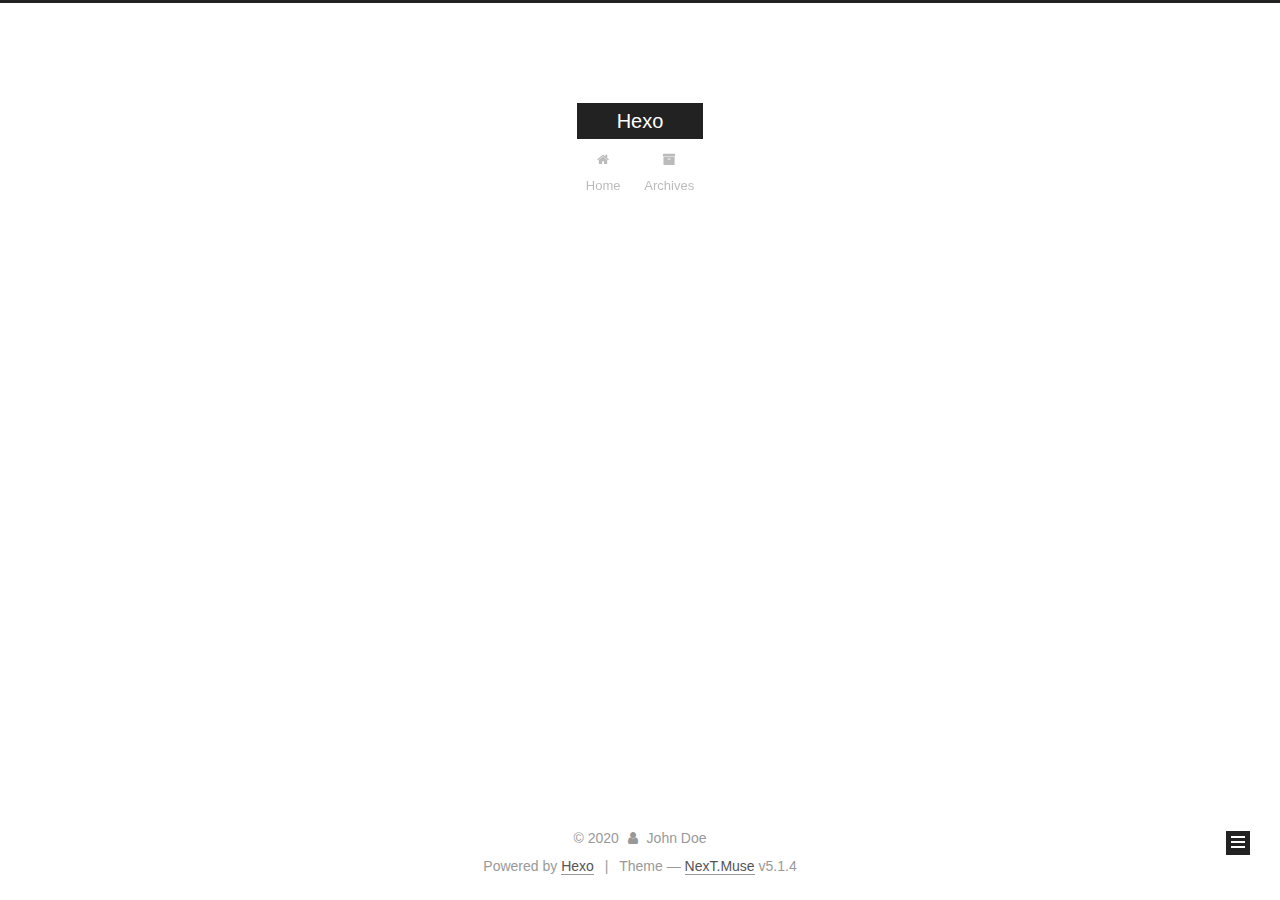
==== commit 30ea9c2c: "Site updated: 2020-04-07 00:08:30" ====
--- a/archives/index.html
+++ b/archives/index.html
@@ -1,274 +1,588 @@
-
 <!DOCTYPE html>
-<html lang="en">
-
-
+
+
+
+  
+
+
+<html class="theme-next muse use-motion" lang="en">
 <head>
-  <meta charset="UTF-8">
-  <meta name="viewport" content="width=device-width, initial-scale=1, maximum-scale=1.0, user-scalable=no">
-  <meta name="theme-color" content="#202020"/>
-  <meta http-equiv="x-ua-compatible" content="ie=edge">
-  <script src="//busuanzi.ibruce.info/busuanzi/2.3/busuanzi.pure.mini.js" async></script>
-  
-  
-    <meta name="keywords" content="" />
-  
-
-  
-    <meta name="description" content="Hexo," />
-  
-  
-  <link rel="icon" type="image/x-icon" href="/logo.png">
-  <title>archives [ Hexo ]</title>
-  
-    <!-- stylesheets list from config.yml -->
+  <meta charset="UTF-8"/>
+<meta http-equiv="X-UA-Compatible" content="IE=edge" />
+<meta name="viewport" content="width=device-width, initial-scale=1, maximum-scale=1"/>
+<meta name="theme-color" content="#222">
+
+
+
+
+
+
+
+
+
+<meta http-equiv="Cache-Control" content="no-transform" />
+<meta http-equiv="Cache-Control" content="no-siteapp" />
+
+
+
+
+
+
+
+
+
+
+
+
+
+
+
+
+  
+  
+  <link href="/lib/fancybox/source/jquery.fancybox.css?v=2.1.5" rel="stylesheet" type="text/css" />
+
+
+
+
+
+
+
+<link href="/lib/font-awesome/css/font-awesome.min.css?v=4.6.2" rel="stylesheet" type="text/css" />
+
+<link href="/css/main.css?v=5.1.4" rel="stylesheet" type="text/css" />
+
+
+  <link rel="apple-touch-icon" sizes="180x180" href="/images/apple-touch-icon-next.png?v=5.1.4">
+
+
+  <link rel="icon" type="image/png" sizes="32x32" href="/images/favicon-32x32-next.png?v=5.1.4">
+
+
+  <link rel="icon" type="image/png" sizes="16x16" href="/images/favicon-16x16-next.png?v=5.1.4">
+
+
+  <link rel="mask-icon" href="/images/logo.svg?v=5.1.4" color="#222">
+
+
+
+
+
+  <meta name="keywords" content="Hexo, NexT" />
+
+
+
+
+
+
+
+
+
+
+<meta property="og:type" content="website">
+<meta property="og:title" content="Hexo">
+<meta property="og:url" content="http://yoursite.com/archives/index.html">
+<meta property="og:site_name" content="Hexo">
+<meta property="og:locale" content="en_US">
+<meta property="article:author" content="John Doe">
+<meta name="twitter:card" content="summary">
+
+
+
+<script type="text/javascript" id="hexo.configurations">
+  var NexT = window.NexT || {};
+  var CONFIG = {
+    root: '/',
+    scheme: 'Muse',
+    version: '5.1.4',
+    sidebar: {"position":"left","display":"post","offset":12,"b2t":false,"scrollpercent":false,"onmobile":false},
+    fancybox: true,
+    tabs: true,
+    motion: {"enable":true,"async":false,"transition":{"post_block":"fadeIn","post_header":"slideDownIn","post_body":"slideDownIn","coll_header":"slideLeftIn","sidebar":"slideUpIn"}},
+    duoshuo: {
+      userId: '0',
+      author: 'Author'
+    },
+    algolia: {
+      applicationID: '',
+      apiKey: '',
+      indexName: '',
+      hits: {"per_page":10},
+      labels: {"input_placeholder":"Search for Posts","hits_empty":"We didn't find any results for the search: ${query}","hits_stats":"${hits} results found in ${time} ms"}
+    }
+  };
+</script>
+
+
+
+  <link rel="canonical" href="http://yoursite.com/archives/"/>
+
+
+
+
+
+  <title>Archive | Hexo</title>
+  
+
+
+
+
+
+
+
+
+<meta name="generator" content="Hexo 4.2.0"></head>
+
+<body itemscope itemtype="http://schema.org/WebPage" lang="en">
+
+  
+  
     
-      <link rel="stylesheet" href="//cdn.bootcss.com/pure/1.0.0/pure-min.css">
+  
+
+  <div class="container sidebar-position-left page-archive">
+    <div class="headband"></div>
+
+    <header id="header" class="header" itemscope itemtype="http://schema.org/WPHeader">
+      <div class="header-inner"><div class="site-brand-wrapper">
+  <div class="site-meta ">
     
-      <link rel="stylesheet" href="/css/xoxo.css">
+
+    <div class="custom-logo-site-title">
+      <a href="/"  class="brand" rel="start">
+        <span class="logo-line-before"><i></i></span>
+        <span class="site-title">Hexo</span>
+        <span class="logo-line-after"><i></i></span>
+      </a>
+    </div>
+      
+        <p class="site-subtitle"></p>
+      
+  </div>
+
+  <div class="site-nav-toggle">
+    <button>
+      <span class="btn-bar"></span>
+      <span class="btn-bar"></span>
+      <span class="btn-bar"></span>
+    </button>
+  </div>
+</div>
+
+<nav class="site-nav">
+  
+
+  
+    <ul id="menu" class="menu">
+      
+        
+        <li class="menu-item menu-item-home">
+          <a href="/%20" rel="section">
+            
+              <i class="menu-item-icon fa fa-fw fa-home"></i> <br />
+            
+            Home
+          </a>
+        </li>
+      
+        
+        <li class="menu-item menu-item-archives">
+          <a href="/archives/%20" rel="section">
+            
+              <i class="menu-item-icon fa fa-fw fa-archive"></i> <br />
+            
+            Archives
+          </a>
+        </li>
+      
+
+      
+    </ul>
+  
+
+  
+</nav>
+
+
+
+ </div>
+    </header>
+
+    <main id="main" class="main">
+      <div class="main-inner">
+        <div class="content-wrap">
+          <div id="content" class="content">
+            
+
+  
+  
+  
+  <div class="post-block archive">
+    <div id="posts" class="posts-collapse">
+      <span class="archive-move-on"></span>
+
+      <span class="archive-page-counter">
+        
+        
+        
+          
+        
+        Um..! 2 posts in total. Keep on posting.
+      </span>
+
+      
+
+        
+        
+        
+
+        
+          
+          <div class="collection-title">
+            <h1 class="archive-year" id="archive-year-2020">2020</h1>
+          </div>
+        
+        
+
+        
+
+  <article class="post post-type-normal" itemscope itemtype="http://schema.org/Article">
+    <header class="post-header">
+
+      <h2 class="post-title">
+        
+            <a class="post-title-link" href="/2020/04/06/%E6%88%91%E7%9A%84%E7%AC%AC%E4%B8%80%E7%AF%87%E5%8D%9A%E5%AE%A2%E6%96%87%E7%AB%A0/" itemprop="url">
+              
+                <span itemprop="name">我的第一篇博客文章</span>
+              
+            </a>
+        
+      </h2>
+
+      <div class="post-meta">
+        <time class="post-time" itemprop="dateCreated"
+              datetime="2020-04-06T23:05:26+08:00"
+              content="2020-04-6" >
+          04-06
+        </time>
+      </div>
+
+    </header>
+  </article>
+
+
+
+      
+
+        
+        
+        
+
+        
+        
+
+        
+
+  <article class="post post-type-normal" itemscope itemtype="http://schema.org/Article">
+    <header class="post-header">
+
+      <h2 class="post-title">
+        
+            <a class="post-title-link" href="/2020/04/06/hello-world/" itemprop="url">
+              
+                <span itemprop="name">Hello World</span>
+              
+            </a>
+        
+      </h2>
+
+      <div class="post-meta">
+        <time class="post-time" itemprop="dateCreated"
+              datetime="2020-04-06T23:00:20+08:00"
+              content="2020-04-6" >
+          04-06
+        </time>
+      </div>
+
+    </header>
+  </article>
+
+
+
+      
+
+    </div>
+  </div>
+  
+  
+  
+
+  
+
+
+
+          </div>
+          
+
+
+          
+
+        </div>
+        
+          
+  
+  <div class="sidebar-toggle">
+    <div class="sidebar-toggle-line-wrap">
+      <span class="sidebar-toggle-line sidebar-toggle-line-first"></span>
+      <span class="sidebar-toggle-line sidebar-toggle-line-middle"></span>
+      <span class="sidebar-toggle-line sidebar-toggle-line-last"></span>
+    </div>
+  </div>
+
+  <aside id="sidebar" class="sidebar">
     
-  
-<meta name="generator" content="Hexo 4.2.0"></head>
-
-
-<body>
-  <div class="nav-container">
-    <nav class="home-menu pure-menu pure-menu-horizontal">
-  <a class="pure-menu-heading" href="/">
-    <img class="avatar" src="http://yoursite.com/images/logo.png">
-    <span class="title">Hexo</span>
-  </a>
-
-  <ul class="pure-menu-list clearfix">
-      
-          
-            <li class="pure-menu-item"><a href="/" class="pure-menu-link">Home</a></li>
-          
-      
-          
-            <li class="pure-menu-item actived"><a href="/archives" class="pure-menu-link">Archives</a></li>
-          
-      
-          
-            <li class="pure-menu-item"><a href="/tags" class="pure-menu-link">Tags</a></li>
-          
-      
-          
-            <li class="pure-menu-item"><a href="/search" class="pure-menu-link">Search</a></li>
-          
-      
-          
-            <li class="pure-menu-item"><a href="https://0xff000000.com" target="_blank" rel="noopener" class="pure-menu-link">About</a></li>
-          
-      
-          
-            <li class="pure-menu-item"><a href="/atom.xml" class="pure-menu-link">RSS</a></li>
-          
-      
-  </ul>
-   
-</nav>
+    <div class="sidebar-inner">
+
+      
+
+      
+
+      <section class="site-overview-wrap sidebar-panel sidebar-panel-active">
+        <div class="site-overview">
+          <div class="site-author motion-element" itemprop="author" itemscope itemtype="http://schema.org/Person">
+            
+              <p class="site-author-name" itemprop="name">John Doe</p>
+              <p class="site-description motion-element" itemprop="description"></p>
+          </div>
+
+          <nav class="site-state motion-element">
+
+            
+              <div class="site-state-item site-state-posts">
+              
+                <a href="/archives/%20%7C%7C%20archive">
+              
+                  <span class="site-state-item-count">2</span>
+                  <span class="site-state-item-name">posts</span>
+                </a>
+              </div>
+            
+
+            
+
+            
+
+          </nav>
+
+          
+
+          
+
+          
+          
+
+          
+          
+
+          
+
+        </div>
+      </section>
+
+      
+
+      
+
+    </div>
+  </aside>
+
+
+        
+      </div>
+    </main>
+
+    <footer id="footer" class="footer">
+      <div class="footer-inner">
+        <div class="copyright">&copy; <span itemprop="copyrightYear">2020</span>
+  <span class="with-love">
+    <i class="fa fa-user"></i>
+  </span>
+  <span class="author" itemprop="copyrightHolder">John Doe</span>
+
+  
+</div>
+
+
+  <div class="powered-by">Powered by <a class="theme-link" target="_blank" href="https://hexo.io">Hexo</a></div>
+
+
+
+  <span class="post-meta-divider">|</span>
+
+
+
+  <div class="theme-info">Theme &mdash; <a class="theme-link" target="_blank" href="https://github.com/iissnan/hexo-theme-next">NexT.Muse</a> v5.1.4</div>
+
+
+
+
+        
+
+
+
+
+
+
+
+        
+      </div>
+    </footer>
+
+    
+      <div class="back-to-top">
+        <i class="fa fa-arrow-up"></i>
+        
+      </div>
+    
+
+    
+
   </div>
 
-  <div class="container" id="content-outer">
-    <div class="inner" id="content-inner">
-      
-
-  
-  
-    
-    
-    <section class="post page archives">
-      <h3 class="archive-year-wrap">
-        <a href="/archives/2020" class="archive-year">
-          2020
-        </a>
-      </h3>
-      <div class="archives">
-  
-  <div class="archive" >
-  <a class="post-go" href="/2020/04/06/我的第一篇博客文章/">
-    <div>
-      <span class="date">
-        04-06
-      </span>
-      <span class="slash">/</span>
-      我的第一篇博客文章
-    </div>
-
-    <!--<div class="excerpt">-->
-      <!---->
-    <!--</div>-->
-  </a>
-
-</div>
-
-  
-  
-  <div class="archive" >
-  <a class="post-go" href="/2020/04/06/hello-world/">
-    <div>
-      <span class="date">
-        04-06
-      </span>
-      <span class="slash">/</span>
-      Hello World
-    </div>
-
-    <!--<div class="excerpt">-->
-      <!---->
-    <!--</div>-->
-  </a>
-
-</div>
-
-
-  </div></section>
-
-    </div>
-
-    
-
-  </div>
-  <footer class="footer text-center">
-    <div id="bottom-inner">
-        <a class="bottom-item" href="https://blog.0xff000000.com" target="_blank" rel="noopener">首页</a> |
-        <a class="bottom-item" href="https://0xff000000.com" target="_blank">主站</a> |
-        <a class="bottom-item" href="https://github.com/KevinOfNeu" target="_blank">GitHub</a> |
-        <a class="bottom-item" href="https://hexo.io" target="_blank">Powered by hexo</a> |
-        <a class="bottom-item" href="https://github.com/KevinOfNeu/hexo-theme-xoxo" target="_blank">Theme xoxo</a>
-    </div>
-</footer>
-  
-
-<script>
-  (function(window, document, undefined) {
-
-    var timer = null;
-
-    function returnTop() {
-      cancelAnimationFrame(timer);
-      timer = requestAnimationFrame(function fn() {
-        var oTop = document.body.scrollTop || document.documentElement.scrollTop;
-        if (oTop > 0) {
-          document.body.scrollTop = document.documentElement.scrollTop = oTop - 50;
-          timer = requestAnimationFrame(fn);
-        } else {
-          cancelAnimationFrame(timer);
-        }
-      });
-    }
-
-    var hearts = [];
-    window.requestAnimationFrame = (function() {
-      return window.requestAnimationFrame ||
-        window.webkitRequestAnimationFrame ||
-        window.mozRequestAnimationFrame ||
-        window.oRequestAnimationFrame ||
-        window.msRequestAnimationFrame ||
-        function(callback) {
-          setTimeout(callback, 1000 / 60);
-        }
-    })();
-    init();
-
-    function init() {
-      css(".heart{z-index:9999;width: 10px;height: 10px;position: fixed;background: #f00;transform: rotate(45deg);-webkit-transform: rotate(45deg);-moz-transform: rotate(45deg);}.heart:after,.heart:before{content: '';width: inherit;height: inherit;background: inherit;border-radius: 50%;-webkit-border-radius: 50%;-moz-border-radius: 50%;position: absolute;}.heart:after{top: -5px;}.heart:before{left: -5px;}");
-      attachEvent();
-      gameloop();
-      addMenuEvent();
-    }
-
-    function gameloop() {
-      for (var i = 0; i < hearts.length; i++) {
-        if (hearts[i].alpha <= 0) {
-          document.body.removeChild(hearts[i].el);
-          hearts.splice(i, 1);
-          continue;
-        }
-        hearts[i].y--;
-        hearts[i].scale += 0.004;
-        hearts[i].alpha -= 0.013;
-        hearts[i].el.style.cssText = "left:" + hearts[i].x + "px;top:" + hearts[i].y + "px;opacity:" + hearts[i].alpha + ";transform:scale(" + hearts[i].scale + "," + hearts[i].scale + ") rotate(45deg);background:" + hearts[i].color;
-      }
-      requestAnimationFrame(gameloop);
-    }
-
-    /**
-     * 给logo设置点击事件
-     * 
-     * - 回到顶部
-     * - 出现爱心
-     */
-    function attachEvent() {
-      var old = typeof window.onclick === "function" && window.onclick;
-      var logo = document.getElementById("logo");
-      if (logo) {
-        logo.onclick = function(event) {
-          returnTop();
-          old && old();
-          createHeart(event);
-        }
-      }
-      
-    }
-
-    function createHeart(event) {
-      var d = document.createElement("div");
-      d.className = "heart";
-      hearts.push({
-        el: d,
-        x: event.clientX - 5,
-        y: event.clientY - 5,
-        scale: 1,
-        alpha: 1,
-        color: randomColor()
-      });
-      document.body.appendChild(d);
-    }
-
-    function css(css) {
-      var style = document.createElement("style");
-      style.type = "text/css";
-      try {
-        style.appendChild(document.createTextNode(css));
-      } catch (ex) {
-        style.styleSheet.cssText = css;
-      }
-      document.getElementsByTagName('head')[0].appendChild(style);
-    }
-
-    function randomColor() {
-      // return "rgb(" + (~~(Math.random() * 255)) + "," + (~~(Math.random() * 255)) + "," + (~~(Math.random() * 255)) + ")";
-      return "#F44336";
-    }
-
-    function addMenuEvent() {
-      var menu = document.getElementById('menu-main-post');
-      if (menu) {
-        var toc = document.getElementById('toc');
-        if (toc) {
-          menu.onclick = function() {
-            if (toc) {
-              if (toc.style.display == 'block') {
-                toc.style.display = 'none';
-              } else {
-                toc.style.display = 'block';
-              }
-            }
-          };
-        } else {
-          menu.style.display = 'none';
-        }
-      }
-    }
-
-  })(window, document);
+  
+
+<script type="text/javascript">
+  if (Object.prototype.toString.call(window.Promise) !== '[object Function]') {
+    window.Promise = null;
+  }
 </script>
 
-  
-
-
+
+
+
+
+
+
+
+
+  
+
+
+
+
+
+
+
+
+
+
+
+
+  
+  
+    <script type="text/javascript" src="/lib/jquery/index.js?v=2.1.3"></script>
+  
+
+  
+  
+    <script type="text/javascript" src="/lib/fastclick/lib/fastclick.min.js?v=1.0.6"></script>
+  
+
+  
+  
+    <script type="text/javascript" src="/lib/jquery_lazyload/jquery.lazyload.js?v=1.9.7"></script>
+  
+
+  
+  
+    <script type="text/javascript" src="/lib/velocity/velocity.min.js?v=1.2.1"></script>
+  
+
+  
+  
+    <script type="text/javascript" src="/lib/velocity/velocity.ui.min.js?v=1.2.1"></script>
+  
+
+  
+  
+    <script type="text/javascript" src="/lib/fancybox/source/jquery.fancybox.pack.js?v=2.1.5"></script>
+  
+
+
+  
+
+
+  <script type="text/javascript" src="/js/src/utils.js?v=5.1.4"></script>
+
+  <script type="text/javascript" src="/js/src/motion.js?v=5.1.4"></script>
+
+
+
+  
+  
+
+  
+
+  
+
+
+  <script type="text/javascript" src="/js/src/bootstrap.js?v=5.1.4"></script>
+
+
+
+  
+
+
+  
+
+
+
+
+	
+
+
+
+
+
+  
+
+
+
+
+
+  
+
+
+
+
+
+
+
+
+
+
+
+
+  
+
+
+
+
+
+  
+
+  
+
+  
+
+  
+  
+
+  
+
+  
+
+  
 
 </body>
 </html>
--- a/css/main.css
+++ b/css/main.css
@@ -0,0 +1,2662 @@
+/* normalize.css v3.0.2 | MIT License | git.io/normalize */
+html {
+  font-family: sans-serif; /* 1 */
+  -ms-text-size-adjust: 100%; /* 2 */
+  -webkit-text-size-adjust: 100%; /* 2 */
+}
+body {
+  margin: 0;
+}
+article,
+aside,
+details,
+figcaption,
+figure,
+footer,
+header,
+hgroup,
+main,
+menu,
+nav,
+section,
+summary {
+  display: block;
+}
+audio,
+canvas,
+progress,
+video {
+  display: inline-block; /* 1 */
+  vertical-align: baseline; /* 2 */
+}
+audio:not([controls]) {
+  display: none;
+  height: 0;
+}
+[hidden],
+template {
+  display: none;
+}
+a {
+  background-color: transparent;
+}
+a:active,
+a:hover {
+  outline: 0;
+}
+abbr[title] {
+  border-bottom: 1px dotted;
+}
+b,
+strong {
+  font-weight: bold;
+}
+dfn {
+  font-style: italic;
+}
+h1 {
+  font-size: 2em;
+  margin: 0.67em 0;
+}
+mark {
+  background: #ff0;
+  color: #000;
+}
+small {
+  font-size: 80%;
+}
+sub,
+sup {
+  font-size: 75%;
+  line-height: 0;
+  position: relative;
+  vertical-align: baseline;
+}
+sup {
+  top: -0.5em;
+}
+sub {
+  bottom: -0.25em;
+}
+img {
+  border: 0;
+}
+svg:not(:root) {
+  overflow: hidden;
+}
+figure {
+  margin: 1em 40px;
+}
+hr {
+  -moz-box-sizing: content-box;
+  box-sizing: content-box;
+  height: 0;
+}
+pre {
+  overflow: auto;
+}
+code,
+kbd,
+pre,
+samp {
+  font-family: monospace, monospace;
+  font-size: 1em;
+}
+button,
+input,
+optgroup,
+select,
+textarea {
+  color: inherit; /* 1 */
+  font: inherit; /* 2 */
+  margin: 0; /* 3 */
+}
+button {
+  overflow: visible;
+}
+button,
+select {
+  text-transform: none;
+}
+button,
+html input[type="button"],
+input[type="reset"],
+input[type="submit"] {
+  -webkit-appearance: button; /* 2 */
+  cursor: pointer; /* 3 */
+}
+button[disabled],
+html input[disabled] {
+  cursor: default;
+}
+button::-moz-focus-inner,
+input::-moz-focus-inner {
+  border: 0;
+  padding: 0;
+}
+input {
+  line-height: normal;
+}
+input[type="checkbox"],
+input[type="radio"] {
+  box-sizing: border-box; /* 1 */
+  padding: 0; /* 2 */
+}
+input[type="number"]::-webkit-inner-spin-button,
+input[type="number"]::-webkit-outer-spin-button {
+  height: auto;
+}
+input[type="search"] {
+  -webkit-appearance: textfield; /* 1 */
+  -moz-box-sizing: content-box;
+  -webkit-box-sizing: content-box; /* 2 */
+  box-sizing: content-box;
+}
+input[type="search"]::-webkit-search-cancel-button,
+input[type="search"]::-webkit-search-decoration {
+  -webkit-appearance: none;
+}
+fieldset {
+  border: 1px solid #c0c0c0;
+  margin: 0 2px;
+  padding: 0.35em 0.625em 0.75em;
+}
+legend {
+  border: 0; /* 1 */
+  padding: 0; /* 2 */
+}
+textarea {
+  overflow: auto;
+}
+optgroup {
+  font-weight: bold;
+}
+table {
+  border-collapse: collapse;
+  border-spacing: 0;
+}
+td,
+th {
+  padding: 0;
+}
+::selection {
+  background: #262a30;
+  color: #fff;
+}
+body {
+  position: relative;
+  font-family: 'Lato', "PingFang SC", "Microsoft YaHei", sans-serif;
+  font-size: 14px;
+  line-height: 2;
+  color: #555;
+  background: #fff;
+}
+@media (max-width: 767px) {
+  body {
+    padding-right: 0 !important;
+  }
+}
+@media (min-width: 768px) and (max-width: 991px) {
+  body {
+    padding-right: 0 !important;
+  }
+}
+@media (min-width: 1600px) {
+  body {
+    font-size: 16px;
+  }
+}
+h1,
+h2,
+h3,
+h4,
+h5,
+h6 {
+  margin: 0;
+  padding: 0;
+  font-weight: bold;
+  line-height: 1.5;
+  font-family: 'Lato', "PingFang SC", "Microsoft YaHei", sans-serif;
+}
+h2,
+h3,
+h4,
+h5,
+h6 {
+  margin: 20px 0 15px;
+}
+h1 {
+  font-size: 22px;
+}
+@media (max-width: 767px) {
+  h1 {
+    font-size: 18px;
+  }
+}
+h2 {
+  font-size: 20px;
+}
+@media (max-width: 767px) {
+  h2 {
+    font-size: 16px;
+  }
+}
+h3 {
+  font-size: 18px;
+}
+@media (max-width: 767px) {
+  h3 {
+    font-size: 14px;
+  }
+}
+h4 {
+  font-size: 16px;
+}
+@media (max-width: 767px) {
+  h4 {
+    font-size: 12px;
+  }
+}
+h5 {
+  font-size: 14px;
+}
+@media (max-width: 767px) {
+  h5 {
+    font-size: 10px;
+  }
+}
+h6 {
+  font-size: 12px;
+}
+@media (max-width: 767px) {
+  h6 {
+    font-size: 8px;
+  }
+}
+p {
+  margin: 0 0 20px 0;
+}
+a {
+  color: #555;
+  text-decoration: none;
+  outline: none;
+  border-bottom: 1px solid #999;
+  word-wrap: break-word;
+}
+a:hover {
+  color: #222;
+  border-bottom-color: #222;
+}
+blockquote {
+  margin: 0;
+  padding: 0;
+}
+img {
+  display: block;
+  margin: auto;
+  max-width: 100%;
+  height: auto;
+}
+hr {
+  margin: 40px 0;
+  height: 3px;
+  border: none;
+  background-color: #ddd;
+  background-image: repeating-linear-gradient(-45deg, #fff, #fff 4px, transparent 4px, transparent 8px);
+}
+blockquote {
+  padding: 0 15px;
+  color: #666;
+  border-left: 4px solid #ddd;
+}
+blockquote cite::before {
+  content: "-";
+  padding: 0 5px;
+}
+dt {
+  font-weight: 700;
+}
+dd {
+  margin: 0;
+  padding: 0;
+}
+kbd {
+  border: 1px solid #ccc;
+  border-radius: 0.2em;
+  box-shadow: 0.1em 0.1em 0.2em rgba(0,0,0,0.1);
+  background-color: #f9f9f9;
+  font-family: inherit;
+  background-image: -webkit-linear-gradient(top, #eee, #fff, #eee);
+  padding: 0.1em 0.3em;
+  white-space: nowrap;
+}
+.text-left {
+  text-align: left;
+}
+.text-center {
+  text-align: center;
+}
+.text-right {
+  text-align: right;
+}
+.text-justify {
+  text-align: justify;
+}
+.text-nowrap {
+  white-space: nowrap;
+}
+.text-lowercase {
+  text-transform: lowercase;
+}
+.text-uppercase {
+  text-transform: uppercase;
+}
+.text-capitalize {
+  text-transform: capitalize;
+}
+.center-block {
+  display: block;
+  margin-left: auto;
+  margin-right: auto;
+}
+.clearfix:before,
+.clearfix:after {
+  content: " ";
+  display: table;
+}
+.clearfix:after {
+  clear: both;
+}
+.pullquote {
+  width: 45%;
+}
+.pullquote.left {
+  float: left;
+  margin-left: 5px;
+  margin-right: 10px;
+}
+.pullquote.right {
+  float: right;
+  margin-left: 10px;
+  margin-right: 5px;
+}
+.affix.affix.affix {
+  position: fixed;
+}
+.translation {
+  margin-top: -20px;
+  font-size: 14px;
+  color: #999;
+}
+.scrollbar-measure {
+  width: 100px;
+  height: 100px;
+  overflow: scroll;
+  position: absolute;
+  top: -9999px;
+}
+.use-motion .motion-element {
+  opacity: 0;
+}
+table {
+  margin: 20px 0;
+  width: 100%;
+  border-collapse: collapse;
+  border-spacing: 0;
+  border: 1px solid #ddd;
+  font-size: 14px;
+  table-layout: fixed;
+  word-wrap: break-all;
+}
+table>tbody>tr:nth-of-type(odd) {
+  background-color: #f9f9f9;
+}
+table>tbody>tr:hover {
+  background-color: #f5f5f5;
+}
+caption,
+th,
+td {
+  padding: 8px;
+  text-align: left;
+  vertical-align: middle;
+  font-weight: normal;
+}
+th,
+td {
+  border-bottom: 3px solid #ddd;
+  border-right: 1px solid #eee;
+}
+th {
+  padding-bottom: 10px;
+  font-weight: 700;
+}
+td {
+  border-bottom-width: 1px;
+}
+html,
+body {
+  height: 100%;
+}
+.container {
+  position: relative;
+  min-height: 100%;
+}
+.header-inner {
+  margin: 0 auto;
+  padding: 100px 0 70px;
+  width: 700px;
+}
+@media (min-width: 1600px) {
+  .container .header-inner {
+    width: 900px;
+  }
+}
+.main {
+  padding-bottom: 150px;
+}
+.main-inner {
+  margin: 0 auto;
+  width: 700px;
+}
+@media (min-width: 1600px) {
+  .container .main-inner {
+    width: 900px;
+  }
+}
+.footer {
+  position: absolute;
+  left: 0;
+  bottom: 0;
+  width: 100%;
+  min-height: 50px;
+}
+.footer-inner {
+  box-sizing: border-box;
+  margin: 20px auto;
+  width: 700px;
+}
+@media (min-width: 1600px) {
+  .container .footer-inner {
+    width: 900px;
+  }
+}
+pre,
+.highlight {
+  overflow: auto;
+  margin: 20px 0;
+  padding: 0;
+  font-size: 13px;
+  color: #4d4d4c;
+  background: #f7f7f7;
+  line-height: 1.6;
+}
+pre,
+code {
+  font-family: consolas, Menlo, "PingFang SC", "Microsoft YaHei", monospace;
+}
+code {
+  padding: 2px 4px;
+  word-wrap: break-word;
+  color: #555;
+  background: #eee;
+  border-radius: 3px;
+  font-size: 13px;
+}
+pre {
+  padding: 10px;
+}
+pre code {
+  padding: 0;
+  color: #4d4d4c;
+  background: none;
+  text-shadow: none;
+}
+.highlight {
+  border-radius: 1px;
+}
+.highlight pre {
+  border: none;
+  margin: 0;
+  padding: 10px 0;
+}
+.highlight table {
+  margin: 0;
+  width: auto;
+  border: none;
+}
+.highlight td {
+  border: none;
+  padding: 0;
+}
+.highlight figcaption {
+  font-size: 1em;
+  color: #4d4d4c;
+  line-height: 1em;
+  margin-bottom: 1em;
+}
+.highlight figcaption:before,
+.highlight figcaption:after {
+  content: " ";
+  display: table;
+}
+.highlight figcaption:after {
+  clear: both;
+}
+.highlight figcaption a {
+  float: right;
+  color: #4d4d4c;
+}
+.highlight figcaption a:hover {
+  border-bottom-color: #4d4d4c;
+}
+.highlight .gutter pre {
+  padding-left: 10px;
+  padding-right: 10px;
+  color: #869194;
+  text-align: right;
+  background-color: #eff2f3;
+}
+.highlight .code pre {
+  width: 100%;
+  padding-left: 10px;
+  padding-right: 10px;
+  background-color: #f7f7f7;
+}
+.highlight .line {
+  height: 20px;
+}
+.gutter {
+  -webkit-user-select: none;
+  -moz-user-select: none;
+  -ms-user-select: none;
+  user-select: none;
+}
+.gist table {
+  width: auto;
+}
+.gist table td {
+  border: none;
+}
+pre .deletion {
+  background: #fdd;
+}
+pre .addition {
+  background: #dfd;
+}
+pre .meta {
+  color: #8959a8;
+}
+pre .comment {
+  color: #8e908c;
+}
+pre .variable,
+pre .attribute,
+pre .tag,
+pre .regexp,
+pre .ruby .constant,
+pre .xml .tag .title,
+pre .xml .pi,
+pre .xml .doctype,
+pre .html .doctype,
+pre .css .id,
+pre .css .class,
+pre .css .pseudo {
+  color: #c82829;
+}
+pre .number,
+pre .preprocessor,
+pre .built_in,
+pre .literal,
+pre .params,
+pre .constant,
+pre .command {
+  color: #f5871f;
+}
+pre .ruby .class .title,
+pre .css .rules .attribute,
+pre .string,
+pre .value,
+pre .inheritance,
+pre .header,
+pre .ruby .symbol,
+pre .xml .cdata,
+pre .special,
+pre .number,
+pre .formula {
+  color: #718c00;
+}
+pre .title,
+pre .css .hexcolor {
+  color: #3e999f;
+}
+pre .function,
+pre .python .decorator,
+pre .python .title,
+pre .ruby .function .title,
+pre .ruby .title .keyword,
+pre .perl .sub,
+pre .javascript .title,
+pre .coffeescript .title {
+  color: #4271ae;
+}
+pre .keyword,
+pre .javascript .function {
+  color: #8959a8;
+}
+.full-image.full-image.full-image.full-image {
+  border: none;
+  max-width: 100%;
+  width: auto;
+  margin: 20px auto 25px;
+}
+@media (min-width: 992px) {
+  .full-image.full-image.full-image.full-image {
+    max-width: none;
+    width: 110%;
+    margin: 25px -5%;
+  }
+}
+.blockquote-center,
+.page-home .post-type-quote blockquote,
+.page-post-detail .post-type-quote blockquote {
+  position: relative;
+  margin: 40px 0;
+  padding: 0;
+  border-left: none;
+  text-align: center;
+}
+.blockquote-center::before,
+.page-home .post-type-quote blockquote::before,
+.page-post-detail .post-type-quote blockquote::before,
+.blockquote-center::after,
+.page-home .post-type-quote blockquote::after,
+.page-post-detail .post-type-quote blockquote::after {
+  position: absolute;
+  content: ' ';
+  display: block;
+  width: 100%;
+  height: 24px;
+  opacity: 0.2;
+  background-repeat: no-repeat;
+  background-position: 0 -6px;
+  background-size: 22px 22px;
+}
+.blockquote-center::before,
+.page-home .post-type-quote blockquote::before,
+.page-post-detail .post-type-quote blockquote::before {
+  top: -20px;
+  background-image: url("../images/quote-l.svg");
+  border-top: 1px solid #ccc;
+}
+.blockquote-center::after,
+.page-home .post-type-quote blockquote::after,
+.page-post-detail .post-type-quote blockquote::after {
+  bottom: -20px;
+  background-image: url("../images/quote-r.svg");
+  border-bottom: 1px solid #ccc;
+  background-position: 100% 8px;
+}
+.blockquote-center p,
+.page-home .post-type-quote blockquote p,
+.page-post-detail .post-type-quote blockquote p,
+.blockquote-center div,
+.page-home .post-type-quote blockquote div,
+.page-post-detail .post-type-quote blockquote div {
+  text-align: center;
+}
+.post .post-body .group-picture img {
+  box-sizing: border-box;
+  padding: 0 3px;
+  border: none;
+}
+.post .group-picture-row {
+  overflow: hidden;
+  margin-top: 6px;
+}
+.post .group-picture-row:first-child {
+  margin-top: 0;
+}
+.post .group-picture-column {
+  float: left;
+}
+.page-post-detail .post-body .group-picture-column {
+  float: none;
+  margin-top: 10px;
+  width: auto !important;
+}
+.page-post-detail .post-body .group-picture-column img {
+  margin: 0 auto;
+}
+.page-archive .group-picture-container {
+  overflow: hidden;
+}
+.page-archive .group-picture-row {
+  float: left;
+}
+.page-archive .group-picture-row:first-child {
+  margin-top: 6px;
+}
+.page-archive .group-picture-column {
+  max-width: 150px;
+  max-height: 150px;
+}
+.post-body .note {
+  position: relative;
+  padding: 15px;
+  margin-bottom: 20px;
+  border: 1px solid #eee;
+  border-left-width: 5px;
+  border-radius: 3px;
+}
+.post-body .note h2,
+.post-body .note h3,
+.post-body .note h4,
+.post-body .note h5,
+.post-body .note h6 {
+  margin-top: 0;
+  margin-bottom: 0;
+  border-bottom: initial;
+  padding-top: 0 !important;
+}
+.post-body .note p:first-child,
+.post-body .note ul:first-child,
+.post-body .note ol:first-child,
+.post-body .note table:first-child,
+.post-body .note pre:first-child,
+.post-body .note blockquote:first-child {
+  margin-top: 0;
+}
+.post-body .note p:last-child,
+.post-body .note ul:last-child,
+.post-body .note ol:last-child,
+.post-body .note table:last-child,
+.post-body .note pre:last-child,
+.post-body .note blockquote:last-child {
+  margin-bottom: 0;
+}
+.post-body .note.default {
+  border-left-color: #777;
+}
+.post-body .note.default h2,
+.post-body .note.default h3,
+.post-body .note.default h4,
+.post-body .note.default h5,
+.post-body .note.default h6 {
+  color: #777;
+}
+.post-body .note.primary {
+  border-left-color: #6f42c1;
+}
+.post-body .note.primary h2,
+.post-body .note.primary h3,
+.post-body .note.primary h4,
+.post-body .note.primary h5,
+.post-body .note.primary h6 {
+  color: #6f42c1;
+}
+.post-body .note.info {
+  border-left-color: #428bca;
+}
+.post-body .note.info h2,
+.post-body .note.info h3,
+.post-body .note.info h4,
+.post-body .note.info h5,
+.post-body .note.info h6 {
+  color: #428bca;
+}
+.post-body .note.success {
+  border-left-color: #5cb85c;
+}
+.post-body .note.success h2,
+.post-body .note.success h3,
+.post-body .note.success h4,
+.post-body .note.success h5,
+.post-body .note.success h6 {
+  color: #5cb85c;
+}
+.post-body .note.warning {
+  border-left-color: #f0ad4e;
+}
+.post-body .note.warning h2,
+.post-body .note.warning h3,
+.post-body .note.warning h4,
+.post-body .note.warning h5,
+.post-body .note.warning h6 {
+  color: #f0ad4e;
+}
+.post-body .note.danger {
+  border-left-color: #d9534f;
+}
+.post-body .note.danger h2,
+.post-body .note.danger h3,
+.post-body .note.danger h4,
+.post-body .note.danger h5,
+.post-body .note.danger h6 {
+  color: #d9534f;
+}
+.post-body .label {
+  display: inline;
+  padding: 0 2px;
+  white-space: nowrap;
+}
+.post-body .label.default {
+  background-color: #f0f0f0;
+}
+.post-body .label.primary {
+  background-color: #efe6f7;
+}
+.post-body .label.info {
+  background-color: #e5f2f8;
+}
+.post-body .label.success {
+  background-color: #e7f4e9;
+}
+.post-body .label.warning {
+  background-color: #fcf6e1;
+}
+.post-body .label.danger {
+  background-color: #fae8eb;
+}
+.post-body .tabs {
+  position: relative;
+  display: block;
+  margin-bottom: 20px;
+  padding-top: 10px;
+}
+.post-body .tabs ul.nav-tabs {
+  margin: 0;
+  padding: 0;
+  display: flex;
+  margin-bottom: -1px;
+}
+@media (max-width: 413px) {
+  .post-body .tabs ul.nav-tabs {
+    display: block;
+    margin-bottom: 5px;
+  }
+}
+.post-body .tabs ul.nav-tabs li.tab {
+  list-style-type: none !important;
+  margin: 0 0.25em 0 0;
+  border-top: 3px solid transparent;
+  border-left: 1px solid transparent;
+  border-right: 1px solid transparent;
+}
+@media (max-width: 413px) {
+  .post-body .tabs ul.nav-tabs li.tab {
+    margin: initial;
+    border-top: 1px solid transparent;
+    border-left: 3px solid transparent;
+    border-right: 1px solid transparent;
+    border-bottom: 1px solid transparent;
+  }
+}
+.post-body .tabs ul.nav-tabs li.tab a {
+  outline: 0;
+  border-bottom: initial;
+  display: block;
+  line-height: 1.8em;
+  padding: 0.25em 0.75em;
+  transition-duration: 0.2s;
+  transition-timing-function: ease-out;
+  transition-delay: 0s;
+}
+.post-body .tabs ul.nav-tabs li.tab a i {
+  width: 1.285714285714286em;
+}
+.post-body .tabs ul.nav-tabs li.tab.active {
+  border-top: 3px solid #fc6423;
+  border-left: 1px solid #ddd;
+  border-right: 1px solid #ddd;
+  background-color: #fff;
+}
+@media (max-width: 413px) {
+  .post-body .tabs ul.nav-tabs li.tab.active {
+    border-top: 1px solid #ddd;
+    border-left: 3px solid #fc6423;
+    border-right: 1px solid #ddd;
+    border-bottom: 1px solid #ddd;
+  }
+}
+.post-body .tabs ul.nav-tabs li.tab.active a {
+  cursor: default;
+  color: #555;
+}
+.post-body .tabs .tab-content {
+  background-color: #fff;
+}
+.post-body .tabs .tab-content .tab-pane {
+  border: 1px solid #ddd;
+  padding: 20px 20px 0 20px;
+}
+.post-body .tabs .tab-content .tab-pane:not(.active) {
+  display: none !important;
+}
+.post-body .tabs .tab-content .tab-pane.active {
+  display: block !important;
+}
+.btn {
+  display: inline-block;
+  padding: 0 20px;
+  font-size: 14px;
+  color: #fff;
+  background: #222;
+  border: 2px solid #222;
+  text-decoration: none;
+  border-radius: 0;
+  transition-property: background-color;
+  transition-duration: 0.2s;
+  transition-timing-function: ease-in-out;
+  transition-delay: 0s;
+  line-height: 2;
+}
+.btn:hover {
+  border-color: #222;
+  color: #222;
+  background: #fff;
+}
+.btn +.btn {
+  margin: 0 0 8px 8px;
+}
+.btn .fa-fw {
+  width: 1.285714285714286em;
+  text-align: left;
+}
+.btn-bar {
+  display: block;
+  width: 22px;
+  height: 2px;
+  background: #555;
+  border-radius: 1px;
+}
+.btn-bar+.btn-bar {
+  margin-top: 4px;
+}
+.pagination {
+  margin: 120px 0 40px;
+  text-align: center;
+  border-top: 1px solid #eee;
+}
+.page-number-basic,
+.pagination .prev,
+.pagination .next,
+.pagination .page-number,
+.pagination .space {
+  display: inline-block;
+  position: relative;
+  top: -1px;
+  margin: 0 10px;
+  padding: 0 11px;
+}
+@media (max-width: 767px) {
+  .page-number-basic,
+  .pagination .prev,
+  .pagination .next,
+  .pagination .page-number,
+  .pagination .space {
+    margin: 0 5px;
+  }
+}
+.pagination .prev,
+.pagination .next,
+.pagination .page-number {
+  border-bottom: 0;
+  border-top: 1px solid #eee;
+  transition-property: border-color;
+  transition-duration: 0.2s;
+  transition-timing-function: ease-in-out;
+  transition-delay: 0s;
+}
+.pagination .prev:hover,
+.pagination .next:hover,
+.pagination .page-number:hover {
+  border-top-color: #222;
+}
+.pagination .space {
+  padding: 0;
+  margin: 0;
+}
+.pagination .prev {
+  margin-left: 0;
+}
+.pagination .next {
+  margin-right: 0;
+}
+.pagination .page-number.current {
+  color: #fff;
+  background: #ccc;
+  border-top-color: #ccc;
+}
+@media (max-width: 767px) {
+  .pagination {
+    border-top: none;
+  }
+  .pagination .prev,
+  .pagination .next,
+  .pagination .page-number {
+    margin-bottom: 10px;
+    border-top: 0;
+    border-bottom: 1px solid #eee;
+    padding: 0 10px;
+  }
+  .pagination .prev:hover,
+  .pagination .next:hover,
+  .pagination .page-number:hover {
+    border-bottom-color: #222;
+  }
+}
+.comments {
+  margin: 60px 20px 0;
+}
+.tag-cloud {
+  text-align: center;
+}
+.tag-cloud a {
+  display: inline-block;
+  margin: 10px;
+}
+.back-to-top {
+  box-sizing: border-box;
+  position: fixed;
+  bottom: -100px;
+  right: 30px;
+  z-index: 1050;
+  padding: 0 6px;
+  width: 24px;
+  background: #222;
+  font-size: 12px;
+  opacity: 1;
+  color: #fff;
+  cursor: pointer;
+  text-align: center;
+  -webkit-transform: translateZ(0);
+  transition-property: bottom;
+  transition-duration: 0.2s;
+  transition-timing-function: ease-in-out;
+  transition-delay: 0s;
+}
+@media (min-width: 768px) and (max-width: 991px) {
+  .back-to-top {
+    display: none !important;
+  }
+}
+@media (max-width: 767px) {
+  .back-to-top {
+    display: none !important;
+  }
+}
+.back-to-top.back-to-top-on {
+  bottom: 19px;
+}
+.header {
+  background: transparent;
+}
+.header-inner {
+  position: relative;
+}
+.headband {
+  height: 3px;
+  background: #222;
+}
+.site-meta {
+  margin: 0;
+  text-align: center;
+}
+@media (max-width: 767px) {
+  .site-meta {
+    text-align: center;
+  }
+}
+.brand {
+  position: relative;
+  display: inline-block;
+  padding: 0 40px;
+  color: #fff;
+  background: #222;
+  border-bottom: none;
+}
+.brand:hover {
+  color: #fff;
+}
+.logo {
+  display: inline-block;
+  margin-right: 5px;
+  line-height: 36px;
+  vertical-align: top;
+}
+.site-title {
+  display: inline-block;
+  vertical-align: top;
+  line-height: 36px;
+  font-size: 20px;
+  font-weight: normal;
+  font-family: 'Lato', "PingFang SC", "Microsoft YaHei", sans-serif;
+}
+.site-subtitle {
+  margin-top: 10px;
+  font-size: 13px;
+  color: #999;
+}
+.use-motion .brand {
+  opacity: 0;
+}
+.use-motion .logo,
+.use-motion .site-title,
+.use-motion .site-subtitle {
+  opacity: 0;
+  position: relative;
+  top: -10px;
+}
+.site-nav-toggle {
+  display: none;
+  position: absolute;
+  top: 10px;
+  left: 10px;
+}
+@media (max-width: 767px) {
+  .site-nav-toggle {
+    display: block;
+  }
+}
+.site-nav-toggle button {
+  margin-top: 2px;
+  padding: 9px 10px;
+  background: transparent;
+  border: none;
+}
+@media (max-width: 767px) {
+  .site-nav {
+    display: none;
+    margin: 0 -10px;
+    padding: 0 10px;
+    clear: both;
+    border-top: 1px solid #ddd;
+  }
+}
+@media (min-width: 768px) and (max-width: 991px) {
+  .site-nav {
+    display: block !important;
+  }
+}
+@media (min-width: 992px) {
+  .site-nav {
+    display: block !important;
+  }
+}
+.menu {
+  margin-top: 20px;
+  padding-left: 0;
+  text-align: center;
+}
+.menu .menu-item {
+  display: inline-block;
+  margin: 0 10px;
+  list-style: none;
+}
+@media screen and (max-width: 767px) {
+  .menu .menu-item {
+    margin-top: 10px;
+  }
+}
+.menu .menu-item a {
+  display: block;
+  font-size: 13px;
+  line-height: inherit;
+  border-bottom: 1px solid transparent;
+  transition-property: border-color;
+  transition-duration: 0.2s;
+  transition-timing-function: ease-in-out;
+  transition-delay: 0s;
+}
+.menu .menu-item a:hover {
+  border-bottom-color: #222;
+}
+.menu .menu-item .fa {
+  margin-right: 5px;
+}
+.use-motion .menu-item {
+  opacity: 0;
+}
+.post-body {
+  font-family: 'Lato', "PingFang SC", "Microsoft YaHei", sans-serif;
+}
+@media (max-width: 767px) {
+  .post-body {
+    word-break: break-word;
+  }
+}
+.post-body .fancybox img {
+  display: block !important;
+  margin: 0 auto;
+  cursor: pointer;
+  cursor: zoom-in;
+  cursor: -webkit-zoom-in;
+}
+.post-body .image-caption,
+.post-body .figure .caption {
+  margin: -20px auto 15px;
+  text-align: center;
+  font-size: 14px;
+  color: #999;
+  font-weight: bold;
+  line-height: 1;
+}
+.post-sticky-flag {
+  display: inline-block;
+  font-size: 16px;
+  -ms-transform: rotate(30deg);
+  -webkit-transform: rotate(30deg);
+  -moz-transform: rotate(30deg);
+  -ms-transform: rotate(30deg);
+  -o-transform: rotate(30deg);
+  transform: rotate(30deg);
+}
+.use-motion .post-block,
+.use-motion .pagination,
+.use-motion .comments {
+  opacity: 0;
+}
+.use-motion .post-header {
+  opacity: 0;
+}
+.use-motion .post-body {
+  opacity: 0;
+}
+.use-motion .collection-title {
+  opacity: 0;
+}
+.posts-expand {
+  padding-top: 40px;
+}
+@media (max-width: 767px) {
+  .posts-expand {
+    margin: 0 20px;
+  }
+  .post-body pre .gutter pre {
+    padding-right: 10px;
+  }
+  .post-body .highlight {
+    margin-left: 0px;
+    margin-right: 0px;
+    padding: 0;
+  }
+  .post-body .highlight .gutter pre {
+    padding-right: 10px;
+  }
+}
+@media (min-width: 992px) {
+  .posts-expand .post-body {
+    text-align: justify;
+  }
+}
+.posts-expand .post-body h2,
+.posts-expand .post-body h3,
+.posts-expand .post-body h4,
+.posts-expand .post-body h5,
+.posts-expand .post-body h6 {
+  padding-top: 10px;
+}
+.posts-expand .post-body h2 .header-anchor,
+.posts-expand .post-body h3 .header-anchor,
+.posts-expand .post-body h4 .header-anchor,
+.posts-expand .post-body h5 .header-anchor,
+.posts-expand .post-body h6 .header-anchor {
+  float: right;
+  margin-left: 10px;
+  color: #ccc;
+  border-bottom-style: none;
+  visibility: hidden;
+}
+.posts-expand .post-body h2 .header-anchor:hover,
+.posts-expand .post-body h3 .header-anchor:hover,
+.posts-expand .post-body h4 .header-anchor:hover,
+.posts-expand .post-body h5 .header-anchor:hover,
+.posts-expand .post-body h6 .header-anchor:hover {
+  color: inherit;
+}
+.posts-expand .post-body h2:hover .header-anchor,
+.posts-expand .post-body h3:hover .header-anchor,
+.posts-expand .post-body h4:hover .header-anchor,
+.posts-expand .post-body h5:hover .header-anchor,
+.posts-expand .post-body h6:hover .header-anchor {
+  visibility: visible;
+}
+.posts-expand .post-body ul li {
+  list-style: circle;
+}
+.posts-expand .post-body img {
+  box-sizing: border-box;
+  margin: auto;
+  padding: 3px;
+  border: 1px solid #ddd;
+}
+.posts-expand .post-body .fancybox img {
+  margin: 0 auto 25px;
+}
+@media (max-width: 767px) {
+  .posts-collapse {
+    margin: 0 20px;
+  }
+  .posts-collapse .post-title,
+  .posts-collapse .post-meta {
+    display: block;
+    width: auto;
+    text-align: left;
+  }
+}
+.posts-collapse {
+  position: relative;
+  z-index: 1010;
+  margin-left: 55px;
+}
+.posts-collapse::after {
+  content: " ";
+  position: absolute;
+  top: 20px;
+  left: 0;
+  margin-left: -2px;
+  width: 4px;
+  height: 100%;
+  background: #f5f5f5;
+  z-index: -1;
+}
+@media (max-width: 767px) {
+  .posts-collapse {
+    margin: 0 20px;
+  }
+}
+.posts-collapse .collection-title {
+  position: relative;
+  margin: 60px 0;
+}
+.posts-collapse .collection-title h1,
+.posts-collapse .collection-title h2 {
+  margin-left: 20px;
+}
+.posts-collapse .collection-title small {
+  color: #bbb;
+  margin-left: 5px;
+}
+.posts-collapse .collection-title::before {
+  content: " ";
+  position: absolute;
+  left: 0;
+  top: 50%;
+  margin-left: -4px;
+  margin-top: -4px;
+  width: 8px;
+  height: 8px;
+  background: #bbb;
+  border-radius: 50%;
+}
+.posts-collapse .post {
+  margin: 30px 0;
+}
+.posts-collapse .post-header {
+  position: relative;
+  transition-duration: 0.2s;
+  transition-timing-function: ease-in-out;
+  transition-delay: 0s;
+  transition-property: border;
+  border-bottom: 1px dashed #ccc;
+}
+.posts-collapse .post-header::before {
+  content: " ";
+  position: absolute;
+  left: 0;
+  top: 12px;
+  width: 6px;
+  height: 6px;
+  margin-left: -4px;
+  background: #bbb;
+  border-radius: 50%;
+  border: 1px solid #fff;
+  transition-duration: 0.2s;
+  transition-timing-function: ease-in-out;
+  transition-delay: 0s;
+  transition-property: background;
+}
+.posts-collapse .post-header:hover {
+  border-bottom-color: #666;
+}
+.posts-collapse .post-header:hover::before {
+  background: #222;
+}
+.posts-collapse .post-meta {
+  position: absolute;
+  font-size: 12px;
+  left: 20px;
+  top: 5px;
+}
+.posts-collapse .post-comments-count {
+  display: none;
+}
+.posts-collapse .post-title {
+  margin-left: 60px;
+  font-size: 16px;
+  font-weight: normal;
+  line-height: inherit;
+}
+.posts-collapse .post-title::after {
+  margin-left: 3px;
+  opacity: 0.6;
+}
+.posts-collapse .post-title a {
+  color: #666;
+  border-bottom: none;
+}
+.page-home .post-type-quote .post-header,
+.page-post-detail .post-type-quote .post-header,
+.page-home .post-type-quote .post-tags,
+.page-post-detail .post-type-quote .post-tags {
+  display: none;
+}
+.posts-expand .post-title {
+  text-align: center;
+  word-break: break-word;
+  font-weight: 400;
+}
+.posts-expand .post-title-link {
+  display: inline-block;
+  position: relative;
+  color: #555;
+  border-bottom: none;
+  line-height: 1.2;
+  vertical-align: top;
+}
+.posts-expand .post-title-link::before {
+  content: "";
+  position: absolute;
+  width: 100%;
+  height: 2px;
+  bottom: 0;
+  left: 0;
+  background-color: #000;
+  visibility: hidden;
+  -webkit-transform: scaleX(0);
+  -moz-transform: scaleX(0);
+  -ms-transform: scaleX(0);
+  -o-transform: scaleX(0);
+  transform: scaleX(0);
+  transition-duration: 0.2s;
+  transition-timing-function: ease-in-out;
+  transition-delay: 0s;
+}
+.posts-expand .post-title-link:hover::before {
+  visibility: visible;
+  -webkit-transform: scaleX(1);
+  -moz-transform: scaleX(1);
+  -ms-transform: scaleX(1);
+  -o-transform: scaleX(1);
+  transform: scaleX(1);
+}
+.posts-expand .post-title-link .fa {
+  font-size: 16px;
+}
+.posts-expand .post-meta {
+  margin: 3px 0 60px 0;
+  color: #999;
+  font-family: 'Lato', "PingFang SC", "Microsoft YaHei", sans-serif;
+  font-size: 12px;
+  text-align: center;
+}
+.posts-expand .post-meta .post-category-list {
+  display: inline-block;
+  margin: 0;
+  padding: 3px;
+}
+.posts-expand .post-meta .post-category-list-link {
+  color: #999;
+}
+.posts-expand .post-meta .post-description {
+  font-size: 14px;
+  margin-top: 2px;
+}
+.post-meta-divider {
+  margin: 0 0.5em;
+}
+.post-meta-item-icon {
+  margin-right: 3px;
+}
+@media (min-width: 768px) and (max-width: 991px) {
+  .post-meta-item-icon {
+    display: inline-block;
+  }
+}
+@media (max-width: 767px) {
+  .post-meta-item-icon {
+    display: inline-block;
+  }
+}
+@media (min-width: 768px) and (max-width: 991px) {
+  .post-meta-item-text {
+    display: none;
+  }
+}
+@media (max-width: 767px) {
+  .post-meta-item-text {
+    display: none;
+  }
+}
+@media (max-width: 767px) {
+  .posts-expand .post-comments-count {
+    display: none;
+  }
+}
+.post-button {
+  margin-top: 40px;
+}
+.posts-expand .post-tags {
+  margin-top: 40px;
+  text-align: center;
+}
+.posts-expand .post-tags a {
+  display: inline-block;
+  margin-right: 10px;
+  font-size: 13px;
+}
+.post-nav {
+  display: table;
+  margin-top: 15px;
+  width: 100%;
+  border-top: 1px solid #eee;
+}
+.post-nav-divider {
+  display: table-cell;
+  width: 10%;
+}
+.post-nav-item {
+  display: table-cell;
+  padding: 10px 0 0 0;
+  width: 45%;
+  vertical-align: top;
+}
+.post-nav-item a {
+  position: relative;
+  display: block;
+  line-height: 25px;
+  font-size: 14px;
+  color: #555;
+  border-bottom: none;
+}
+.post-nav-item a:hover {
+  color: #222;
+  border-bottom: none;
+}
+.post-nav-item a:active {
+  top: 2px;
+}
+.post-nav-item .fa {
+  position: absolute;
+  top: 8px;
+  left: 0;
+  font-size: 12px;
+}
+.post-nav-next a {
+  padding-left: 15px;
+}
+.post-nav-prev {
+  text-align: right;
+}
+.post-nav-prev a {
+  padding-right: 15px;
+}
+.post-nav-prev .fa {
+  right: 0;
+  left: auto;
+}
+.posts-expand .post-eof {
+  display: block;
+  margin: 80px auto 60px;
+  width: 8%;
+  height: 1px;
+  background: #ccc;
+  text-align: center;
+}
+.post:last-child .post-eof.post-eof.post-eof {
+  display: none;
+}
+.post-gallery {
+  display: table;
+  table-layout: fixed;
+  width: 100%;
+  border-collapse: separate;
+}
+.post-gallery-row {
+  display: table-row;
+}
+.post-gallery .post-gallery-img {
+  display: table-cell;
+  text-align: center;
+  vertical-align: middle;
+  border: none;
+}
+.post-gallery .post-gallery-img img {
+  max-width: 100%;
+  max-height: 100%;
+  border: none;
+}
+.fancybox-close,
+.fancybox-close:hover {
+  border: none;
+}
+.rtl.post-body p,
+.rtl.post-body a,
+.rtl.post-body h1,
+.rtl.post-body h2,
+.rtl.post-body h3,
+.rtl.post-body h4,
+.rtl.post-body h5,
+.rtl.post-body h6,
+.rtl.post-body li,
+.rtl.post-body ul,
+.rtl.post-body ol {
+  direction: rtl;
+  font-family: UKIJ Ekran;
+}
+.rtl.post-title {
+  font-family: UKIJ Ekran;
+}
+.sidebar {
+  position: fixed;
+  right: 0;
+  top: 0;
+  bottom: 0;
+  width: 0;
+  z-index: 1040;
+  box-shadow: inset 0 2px 6px #000;
+  background: #222;
+  -webkit-transform: translateZ(0);
+}
+.sidebar a {
+  color: #999;
+  border-bottom-color: #555;
+}
+.sidebar a:hover {
+  color: #eee;
+}
+@media (min-width: 768px) and (max-width: 991px) {
+  .sidebar {
+    display: none !important;
+  }
+}
+@media (max-width: 767px) {
+  .sidebar {
+    display: none !important;
+  }
+}
+.sidebar-inner {
+  position: relative;
+  padding: 20px 10px;
+  color: #999;
+  text-align: center;
+}
+.site-overview-wrap {
+  overflow: hidden;
+}
+.site-overview {
+  overflow-y: auto;
+  overflow-x: hidden;
+}
+.sidebar-toggle {
+  position: fixed;
+  right: 30px;
+  bottom: 45px;
+  width: 14px;
+  height: 14px;
+  padding: 5px;
+  background: #222;
+  line-height: 0;
+  z-index: 1050;
+  cursor: pointer;
+  -webkit-transform: translateZ(0);
+}
+@media (min-width: 768px) and (max-width: 991px) {
+  .sidebar-toggle {
+    display: none !important;
+  }
+}
+@media (max-width: 767px) {
+  .sidebar-toggle {
+    display: none !important;
+  }
+}
+.sidebar-toggle-line {
+  position: relative;
+  display: inline-block;
+  vertical-align: top;
+  height: 2px;
+  width: 100%;
+  background: #fff;
+  margin-top: 3px;
+}
+.sidebar-toggle-line:first-child {
+  margin-top: 0;
+}
+.site-author-image {
+  display: block;
+  margin: 0 auto;
+  padding: 2px;
+  max-width: 96px;
+  height: auto;
+  border: 2px solid #333;
+}
+.site-author-name {
+  margin: 5px 0 0;
+  text-align: center;
+  color: #f5f5f5;
+  font-weight: normal;
+}
+.site-description {
+  margin-top: 5px;
+  text-align: center;
+  font-size: 14px;
+  color: #999;
+}
+.site-state {
+  overflow: hidden;
+  line-height: 1.4;
+  white-space: nowrap;
+  text-align: center;
+}
+.site-state-item {
+  display: inline-block;
+  padding: 0 15px;
+  border-left: 1px solid #333;
+}
+.site-state-item:first-child {
+  border-left: none;
+}
+.site-state-item a {
+  border-bottom: none;
+}
+.site-state-item-count {
+  display: block;
+  text-align: center;
+  color: inherit;
+  font-weight: 600;
+  font-size: 18px;
+}
+.site-state-item-name {
+  font-size: 13px;
+  color: inherit;
+}
+.feed-link {
+  margin-top: 20px;
+}
+.feed-link a {
+  display: inline-block;
+  padding: 0 15px;
+  color: #fc6423;
+  border: 1px solid #fc6423;
+  border-radius: 4px;
+}
+.feed-link a i {
+  color: #fc6423;
+  font-size: 14px;
+}
+.feed-link a:hover {
+  color: #fff;
+  background: #fc6423;
+}
+.feed-link a:hover i {
+  color: #fff;
+}
+.links-of-author {
+  margin-top: 20px;
+}
+.links-of-author a {
+  display: inline-block;
+  vertical-align: middle;
+  margin-right: 10px;
+  margin-bottom: 10px;
+  border-bottom-color: #555;
+  font-size: 13px;
+}
+.links-of-author a:before {
+  display: inline-block;
+  vertical-align: middle;
+  margin-right: 3px;
+  content: " ";
+  width: 4px;
+  height: 4px;
+  border-radius: 50%;
+  background: #1bffc1;
+}
+.links-of-blogroll {
+  font-size: 13px;
+}
+.links-of-blogroll-title {
+  margin-top: 20px;
+  font-size: 14px;
+  font-weight: 600;
+}
+.links-of-blogroll-list {
+  margin: 0;
+  padding: 0;
+  list-style: none;
+}
+.links-of-blogroll-item {
+  padding: 2px 10px;
+}
+.links-of-blogroll-item a {
+  max-width: 280px;
+  box-sizing: border-box;
+  display: inline-block;
+  overflow: hidden;
+  white-space: nowrap;
+  text-overflow: ellipsis;
+}
+.sidebar-nav {
+  margin: 0 0 20px;
+  padding-left: 0;
+}
+.sidebar-nav li {
+  display: inline-block;
+  cursor: pointer;
+  border-bottom: 1px solid transparent;
+  font-size: 14px;
+  color: #555;
+}
+.sidebar-nav li:hover {
+  color: #f5f5f5;
+}
+.page-post-detail .sidebar-nav-toc {
+  padding: 0 5px;
+}
+.page-post-detail .sidebar-nav-overview {
+  margin-left: 10px;
+}
+.sidebar-nav .sidebar-nav-active {
+  color: #87daff;
+  border-bottom-color: #87daff;
+}
+.sidebar-nav .sidebar-nav-active:hover {
+  color: #87daff;
+}
+.sidebar-panel {
+  display: none;
+}
+.sidebar-panel-active {
+  display: block;
+}
+.post-toc-empty {
+  font-size: 14px;
+  color: #666;
+}
+.post-toc-wrap {
+  overflow: hidden;
+}
+.post-toc {
+  overflow: auto;
+}
+.post-toc ol {
+  margin: 0;
+  padding: 0 2px 5px 10px;
+  text-align: left;
+  list-style: none;
+  font-size: 14px;
+}
+.post-toc ol > ol {
+  padding-left: 0;
+}
+.post-toc ol a {
+  transition-duration: 0.2s;
+  transition-timing-function: ease-in-out;
+  transition-delay: 0s;
+  transition-property: all;
+  color: #999;
+  border-bottom-color: #555;
+}
+.post-toc ol a:hover {
+  color: #ccc;
+  border-bottom-color: #ccc;
+}
+.post-toc .nav-item {
+  overflow: hidden;
+  text-overflow: ellipsis;
+  text-align: justify;
+  white-space: nowrap;
+  line-height: 1.8;
+}
+.post-toc .nav .nav-child {
+  display: none;
+}
+.post-toc .nav .active > .nav-child {
+  display: block;
+}
+.post-toc .nav .active-current > .nav-child {
+  display: block;
+}
+.post-toc .nav .active-current > .nav-child > .nav-item {
+  display: block;
+}
+.post-toc .nav .active > a {
+  color: #87daff;
+  border-bottom-color: #87daff;
+}
+.post-toc .nav .active-current > a {
+  color: #87daff;
+}
+.post-toc .nav .active-current > a:hover {
+  color: #87daff;
+}
+.footer {
+  font-size: 14px;
+  color: #999;
+}
+.footer img {
+  border: none;
+}
+.footer-inner {
+  text-align: center;
+}
+.with-love {
+  display: inline-block;
+  margin: 0 5px;
+}
+.powered-by,
+.theme-info {
+  display: inline-block;
+}
+.cc-license {
+  margin-top: 10px;
+  text-align: center;
+}
+.cc-license .cc-opacity {
+  opacity: 0.7;
+  border-bottom: none;
+}
+.cc-license .cc-opacity:hover {
+  opacity: 0.9;
+}
+.cc-license img {
+  display: inline-block;
+}
+.theme-next #ds-thread #ds-reset {
+  color: #555;
+}
+.theme-next #ds-thread #ds-reset .ds-replybox {
+  margin-bottom: 30px;
+}
+.theme-next #ds-thread #ds-reset .ds-replybox .ds-avatar,
+.theme-next #ds-reset .ds-avatar img {
+  box-shadow: none;
+}
+.theme-next #ds-thread #ds-reset .ds-textarea-wrapper {
+  border-color: #c7d4e1;
+  background: none;
+  border-top-right-radius: 3px;
+  border-top-left-radius: 3px;
+}
+.theme-next #ds-thread #ds-reset .ds-textarea-wrapper textarea {
+  height: 60px;
+}
+.theme-next #ds-reset .ds-rounded-top {
+  border-radius: 0;
+}
+.theme-next #ds-thread #ds-reset .ds-post-toolbar {
+  box-sizing: border-box;
+  border: 1px solid #c7d4e1;
+  background: #f6f8fa;
+}
+.theme-next #ds-thread #ds-reset .ds-post-options {
+  height: 40px;
+  border: none;
+  background: none;
+}
+.theme-next #ds-thread #ds-reset .ds-toolbar-buttons {
+  top: 11px;
+}
+.theme-next #ds-thread #ds-reset .ds-sync {
+  top: 5px;
+}
+.theme-next #ds-thread #ds-reset .ds-post-button {
+  top: 4px;
+  right: 5px;
+  width: 90px;
+  height: 30px;
+  border: 1px solid #c5ced7;
+  border-radius: 3px;
+  background-image: linear-gradient(#fbfbfc, #f5f7f9);
+  color: #60676d;
+}
+.theme-next #ds-thread #ds-reset .ds-post-button:hover {
+  background-position: 0 -30px;
+  color: #60676d;
+}
+.theme-next #ds-thread #ds-reset .ds-comments-info {
+  padding: 10px 0;
+}
+.theme-next #ds-thread #ds-reset .ds-sort {
+  display: none;
+}
+.theme-next #ds-thread #ds-reset li.ds-tab a.ds-current {
+  border: none;
+  background: #f6f8fa;
+  color: #60676d;
+}
+.theme-next #ds-thread #ds-reset li.ds-tab a.ds-current:hover {
+  background-color: #e9f0f7;
+  color: #60676d;
+}
+.theme-next #ds-thread #ds-reset li.ds-tab a {
+  border-radius: 2px;
+  padding: 5px;
+}
+.theme-next #ds-thread #ds-reset .ds-login-buttons p {
+  color: #999;
+  line-height: 36px;
+}
+.theme-next #ds-thread #ds-reset .ds-login-buttons .ds-service-list li {
+  height: 28px;
+}
+.theme-next #ds-thread #ds-reset .ds-service-list a {
+  background: none;
+  padding: 5px;
+  border: 1px solid;
+  border-radius: 3px;
+  text-align: center;
+}
+.theme-next #ds-thread #ds-reset .ds-service-list a:hover {
+  color: #fff;
+  background: #666;
+}
+.theme-next #ds-thread #ds-reset .ds-service-list .ds-weibo {
+  color: #fc9b00;
+  border-color: #fc9b00;
+}
+.theme-next #ds-thread #ds-reset .ds-service-list .ds-weibo:hover {
+  background: #fc9b00;
+}
+.theme-next #ds-thread #ds-reset .ds-service-list .ds-qq {
+  color: #60a3ec;
+  border-color: #60a3ec;
+}
+.theme-next #ds-thread #ds-reset .ds-service-list .ds-qq:hover {
+  background: #60a3ec;
+}
+.theme-next #ds-thread #ds-reset .ds-service-list .ds-renren {
+  color: #2e7ac4;
+  border-color: #2e7ac4;
+}
+.theme-next #ds-thread #ds-reset .ds-service-list .ds-renren:hover {
+  background: #2e7ac4;
+}
+.theme-next #ds-thread #ds-reset .ds-service-list .ds-douban {
+  color: #37994c;
+  border-color: #37994c;
+}
+.theme-next #ds-thread #ds-reset .ds-service-list .ds-douban:hover {
+  background: #37994c;
+}
+.theme-next #ds-thread #ds-reset .ds-service-list .ds-kaixin {
+  color: #fef20d;
+  border-color: #fef20d;
+}
+.theme-next #ds-thread #ds-reset .ds-service-list .ds-kaixin:hover {
+  background: #fef20d;
+}
+.theme-next #ds-thread #ds-reset .ds-service-list .ds-netease {
+  color: #f00;
+  border-color: #f00;
+}
+.theme-next #ds-thread #ds-reset .ds-service-list .ds-netease:hover {
+  background: #f00;
+}
+.theme-next #ds-thread #ds-reset .ds-service-list .ds-sohu {
+  color: #ffcb05;
+  border-color: #ffcb05;
+}
+.theme-next #ds-thread #ds-reset .ds-service-list .ds-sohu:hover {
+  background: #ffcb05;
+}
+.theme-next #ds-thread #ds-reset .ds-service-list .ds-baidu {
+  color: #2831e0;
+  border-color: #2831e0;
+}
+.theme-next #ds-thread #ds-reset .ds-service-list .ds-baidu:hover {
+  background: #2831e0;
+}
+.theme-next #ds-thread #ds-reset .ds-service-list .ds-google {
+  color: #166bec;
+  border-color: #166bec;
+}
+.theme-next #ds-thread #ds-reset .ds-service-list .ds-google:hover {
+  background: #166bec;
+}
+.theme-next #ds-thread #ds-reset .ds-service-list .ds-weixin {
+  color: #00ce0d;
+  border-color: #00ce0d;
+}
+.theme-next #ds-thread #ds-reset .ds-service-list .ds-weixin:hover {
+  background: #00ce0d;
+}
+.theme-next #ds-thread #ds-reset .ds-service-list .ds-more-services {
+  border: none;
+}
+.theme-next #ds-thread #ds-reset .ds-service-list .ds-more-services:hover {
+  background: none;
+}
+.theme-next #ds-reset .duoshuo-ua-admin {
+  display: inline-block;
+  color: #f00;
+}
+.theme-next #ds-reset .duoshuo-ua-platform,
+.theme-next #ds-reset .duoshuo-ua-browser {
+  color: #ccc;
+}
+.theme-next #ds-reset .duoshuo-ua-platform .fa,
+.theme-next #ds-reset .duoshuo-ua-browser .fa {
+  display: inline-block;
+  margin-right: 3px;
+}
+.theme-next #ds-reset .duoshuo-ua-separator {
+  display: inline-block;
+  margin-left: 5px;
+}
+.theme-next .this_ua {
+  background-color: #ccc !important;
+  border-radius: 4px;
+  padding: 0 5px !important;
+  margin: 1px 1px !important;
+  border: 1px solid #bbb !important;
+  color: #fff;
+  display: inline-block !important;
+}
+.theme-next .this_ua.admin {
+  background-color: #d9534f !important;
+  border-color: #d9534f !important;
+}
+.theme-next .this_ua.platform.iOS,
+.theme-next .this_ua.platform.Mac,
+.theme-next .this_ua.platform.Windows {
+  background-color: #39b3d7 !important;
+  border-color: #46b8da !important;
+}
+.theme-next .this_ua.platform.Linux {
+  background-color: #3a3a3a !important;
+  border-color: #1f1f1f !important;
+}
+.theme-next .this_ua.platform.Android {
+  background-color: #00c47d !important;
+  border-color: #01b171 !important;
+}
+.theme-next .this_ua.browser.Mobile,
+.theme-next .this_ua.browser.Chrome {
+  background-color: #5cb85c !important;
+  border-color: #4cae4c !important;
+}
+.theme-next .this_ua.browser.Firefox {
+  background-color: #f0ad4e !important;
+  border-color: #eea236 !important;
+}
+.theme-next .this_ua.browser.Maxthon,
+.theme-next .this_ua.browser.IE {
+  background-color: #428bca !important;
+  border-color: #357ebd !important;
+}
+.theme-next .this_ua.browser.baidu,
+.theme-next .this_ua.browser.UCBrowser,
+.theme-next .this_ua.browser.Opera {
+  background-color: #d9534f !important;
+  border-color: #d43f3a !important;
+}
+.theme-next .this_ua.browser.Android,
+.theme-next .this_ua.browser.QQBrowser {
+  background-color: #78ace9 !important;
+  border-color: #4cae4c !important;
+}
+.post-spread {
+  margin-top: 20px;
+  text-align: center;
+}
+.jiathis_style {
+  display: inline-block;
+}
+.jiathis_style a {
+  border: none;
+}
+.fa {
+  font-family: FontAwesome !important;
+}
+.post-spread {
+  margin-top: 20px;
+  text-align: center;
+}
+.bdshare-slide-button-box a {
+  border: none;
+}
+.bdsharebuttonbox {
+  display: inline-block;
+}
+.bdsharebuttonbox a {
+  border: none;
+}
+.local-search-pop-overlay {
+  position: fixed;
+  width: 100%;
+  height: 100%;
+  top: 0;
+  left: 0;
+  z-index: 2080;
+  background-color: rgba(0,0,0,0.3);
+}
+.local-search-popup {
+  display: none;
+  position: fixed;
+  top: 10%;
+  left: 50%;
+  margin-left: -350px;
+  width: 700px;
+  height: 80%;
+  padding: 0;
+  background: #fff;
+  color: #333;
+  z-index: 9999;
+  border-radius: 5px;
+}
+@media (max-width: 767px) {
+  .local-search-popup {
+    padding: 0;
+    top: 0;
+    left: 0;
+    margin: 0;
+    width: 100%;
+    height: 100%;
+    border-radius: 0;
+  }
+}
+.local-search-popup ul.search-result-list {
+  padding: 0;
+  margin: 0 5px;
+}
+.local-search-popup p.search-result {
+  border-bottom: 1px dashed #ccc;
+  padding: 5px 0;
+}
+.local-search-popup a.search-result-title {
+  font-weight: bold;
+  font-size: 16px;
+}
+.local-search-popup .search-keyword {
+  border-bottom: 1px dashed #f00;
+  font-weight: bold;
+  color: #f00;
+}
+.local-search-popup .local-search-header {
+  padding: 5px;
+  height: 36px;
+  background: #f5f5f5;
+  border-top-left-radius: 5px;
+  border-top-right-radius: 5px;
+}
+.local-search-popup #local-search-result {
+  overflow: auto;
+  position: relative;
+  padding: 5px 25px;
+  height: calc(100% - 55px);
+}
+.local-search-popup .local-search-input-wrapper {
+  display: inline-block;
+  width: calc(100% - 90px);
+  height: 36px;
+  line-height: 36px;
+  padding: 0 5px;
+}
+.local-search-popup .local-search-input-wrapper input {
+  padding: 8px 0;
+  height: 20px;
+  display: block;
+  width: 100%;
+  outline: none;
+  border: none;
+  background: transparent;
+  vertical-align: middle;
+}
+.local-search-popup .search-icon,
+.local-search-popup .popup-btn-close {
+  display: inline-block;
+  font-size: 18px;
+  color: #999;
+  height: 36px;
+  width: 18px;
+  padding-left: 10px;
+  padding-right: 10px;
+}
+.local-search-popup .search-icon {
+  float: left;
+}
+.local-search-popup .popup-btn-close {
+  border-left: 1px solid #eee;
+  float: right;
+  cursor: pointer;
+}
+.local-search-popup #no-result {
+  position: absolute;
+  left: 50%;
+  top: 50%;
+  -webkit-transform: translate(-50%, -50%);
+  -webkit-transform: translate(-50%, -50%);
+  -moz-transform: translate(-50%, -50%);
+  -ms-transform: translate(-50%, -50%);
+  -o-transform: translate(-50%, -50%);
+  transform: translate(-50%, -50%);
+  color: #ccc;
+}
+.site-uv,
+.site-pv,
+.page-pv {
+  display: inline-block;
+}
+.site-uv .busuanzi-value,
+.site-pv .busuanzi-value,
+.page-pv .busuanzi-value {
+  margin: 0 5px;
+}
+.site-uv {
+  margin-right: 10px;
+}
+.site-uv::after {
+  content: "|";
+  padding-left: 10px;
+}
+.page-archive .archive-page-counter {
+  position: relative;
+  top: 3px;
+  left: 20px;
+}
+@media (max-width: 767px) {
+  .page-archive .archive-page-counter {
+    top: 5px;
+  }
+}
+.page-archive .posts-collapse .archive-move-on {
+  position: absolute;
+  top: 11px;
+  left: 0;
+  margin-left: -6px;
+  width: 10px;
+  height: 10px;
+  opacity: 0.5;
+  background: #555;
+  border: 1px solid #fff;
+  border-radius: 50%;
+}
+.category-all-page .category-all-title {
+  text-align: center;
+}
+.category-all-page .category-all {
+  margin-top: 20px;
+}
+.category-all-page .category-list {
+  margin: 0;
+  padding: 0;
+  list-style: none;
+}
+.category-all-page .category-list-item {
+  margin: 5px 10px;
+}
+.category-all-page .category-list-count {
+  color: #bbb;
+}
+.category-all-page .category-list-count:before {
+  display: inline;
+  content: " (";
+}
+.category-all-page .category-list-count:after {
+  display: inline;
+  content: ") ";
+}
+.category-all-page .category-list-child {
+  padding-left: 10px;
+}
+#schedule ul#event-list {
+  padding-left: 30px;
+}
+#schedule ul#event-list hr {
+  margin: 20px 0 45px 0 !important;
+  background: #222;
+}
+#schedule ul#event-list hr:after {
+  display: inline-block;
+  content: 'NOW';
+  background: #222;
+  color: #fff;
+  font-weight: bold;
+  text-align: right;
+  padding: 0 5px;
+}
+#schedule ul#event-list li.event {
+  margin: 20px 0px;
+  background: #f9f9f9;
+  padding-left: 10px;
+  min-height: 40px;
+}
+#schedule ul#event-list li.event h2.event-summary {
+  margin: 0;
+  padding-bottom: 3px;
+}
+#schedule ul#event-list li.event h2.event-summary:before {
+  display: inline-block;
+  font-family: FontAwesome;
+  font-size: 8px;
+  content: '\f111';
+  vertical-align: middle;
+  margin-right: 25px;
+  color: #bbb;
+}
+#schedule ul#event-list li.event span.event-relative-time {
+  display: inline-block;
+  font-size: 12px;
+  font-weight: 400;
+  padding-left: 12px;
+  color: #bbb;
+}
+#schedule ul#event-list li.event span.event-details {
+  display: block;
+  color: #bbb;
+  margin-left: 56px;
+  padding-top: 3px;
+  padding-bottom: 6px;
+  text-indent: -24px;
+  line-height: 18px;
+}
+#schedule ul#event-list li.event span.event-details:before {
+  text-indent: 0;
+  display: inline-block;
+  width: 14px;
+  font-family: FontAwesome;
+  text-align: center;
+  margin-right: 9px;
+  color: #bbb;
+}
+#schedule ul#event-list li.event span.event-details.event-location:before {
+  content: '\f041';
+}
+#schedule ul#event-list li.event span.event-details.event-duration:before {
+  content: '\f017';
+}
+#schedule ul#event-list li.event-past {
+  background: #fcfcfc;
+}
+#schedule ul#event-list li.event-past > * {
+  opacity: 0.6;
+}
+#schedule ul#event-list li.event-past h2.event-summary {
+  color: #bbb;
+}
+#schedule ul#event-list li.event-past h2.event-summary:before {
+  color: #dfdfdf;
+}
+#schedule ul#event-list li.event-now {
+  background: #222;
+  color: #fff;
+  padding: 15px 0 15px 10px;
+}
+#schedule ul#event-list li.event-now h2.event-summary:before {
+  -webkit-transform: scale(1.2);
+  -moz-transform: scale(1.2);
+  -ms-transform: scale(1.2);
+  -o-transform: scale(1.2);
+  transform: scale(1.2);
+  color: #fff;
+  animation: dot-flash 1s alternate infinite ease-in-out;
+}
+#schedule ul#event-list li.event-now * {
+  color: #fff !important;
+}
+@-moz-keyframes dot-flash {
+  from {
+    opacity: 1;
+    -webkit-transform: scale(1.1);
+    -moz-transform: scale(1.1);
+    -ms-transform: scale(1.1);
+    -o-transform: scale(1.1);
+    transform: scale(1.1);
+  }
+  to {
+    opacity: 0;
+    -webkit-transform: scale(1);
+    -moz-transform: scale(1);
+    -ms-transform: scale(1);
+    -o-transform: scale(1);
+    transform: scale(1);
+  }
+}
+@-webkit-keyframes dot-flash {
+  from {
+    opacity: 1;
+    -webkit-transform: scale(1.1);
+    -moz-transform: scale(1.1);
+    -ms-transform: scale(1.1);
+    -o-transform: scale(1.1);
+    transform: scale(1.1);
+  }
+  to {
+    opacity: 0;
+    -webkit-transform: scale(1);
+    -moz-transform: scale(1);
+    -ms-transform: scale(1);
+    -o-transform: scale(1);
+    transform: scale(1);
+  }
+}
+@-o-keyframes dot-flash {
+  from {
+    opacity: 1;
+    -webkit-transform: scale(1.1);
+    -moz-transform: scale(1.1);
+    -ms-transform: scale(1.1);
+    -o-transform: scale(1.1);
+    transform: scale(1.1);
+  }
+  to {
+    opacity: 0;
+    -webkit-transform: scale(1);
+    -moz-transform: scale(1);
+    -ms-transform: scale(1);
+    -o-transform: scale(1);
+    transform: scale(1);
+  }
+}
+@keyframes dot-flash {
+  from {
+    opacity: 1;
+    -webkit-transform: scale(1.1);
+    -moz-transform: scale(1.1);
+    -ms-transform: scale(1.1);
+    -o-transform: scale(1.1);
+    transform: scale(1.1);
+  }
+  to {
+    opacity: 0;
+    -webkit-transform: scale(1);
+    -moz-transform: scale(1);
+    -ms-transform: scale(1);
+    -o-transform: scale(1);
+    transform: scale(1);
+  }
+}
+.page-post-detail .sidebar-toggle-line {
+  background: #87daff;
+}
+.page-post-detail .comments {
+  overflow: hidden;
+}
+@media (max-width: 767px) {
+  .header-inner,
+  .container .main-inner,
+  .footer-inner {
+    width: auto;
+  }
+}
+embed {
+  display: block;
+  margin: 0px auto 25px auto;
+}
+.custom-logo .site-meta-headline {
+  text-align: center;
+}
+.custom-logo .brand {
+  background: none;
+}
+.custom-logo .site-title {
+  margin: 10px auto 0;
+  font-size: 24px;
+  color: #222;
+}
+.custom-logo .site-title a {
+  border: none;
+}
+.custom-logo-image {
+  margin: 0 auto;
+  padding: 5px;
+  max-width: 150px;
+  background: #fff;
+}
+@media (max-width: 767px) {
+  .site-nav {
+    position: absolute;
+    left: 0;
+    top: 52px;
+    margin: 0;
+    width: 100%;
+    padding: 0;
+    background: #fff;
+    border-bottom: 1px solid #ddd;
+    z-index: 1030;
+  }
+}
+@media (max-width: 767px) {
+  .menu {
+    text-align: left;
+  }
+}
+@media (max-width: 767px) {
+  .menu .menu-item {
+    display: block;
+    margin: 0 10px;
+    vertical-align: top;
+  }
+}
+@media (max-width: 767px) {
+  .menu .menu-item br {
+    display: none;
+  }
+}
+@media (max-width: 767px) {
+  .menu .menu-item a {
+    padding: 5px 10px;
+  }
+}
+.menu .menu-item .fa {
+  margin-right: 0;
+}
+.site-search form {
+  display: none;
+}
+.links-of-blogroll-inline .links-of-blogroll-item {
+  display: inline-block;
+}
